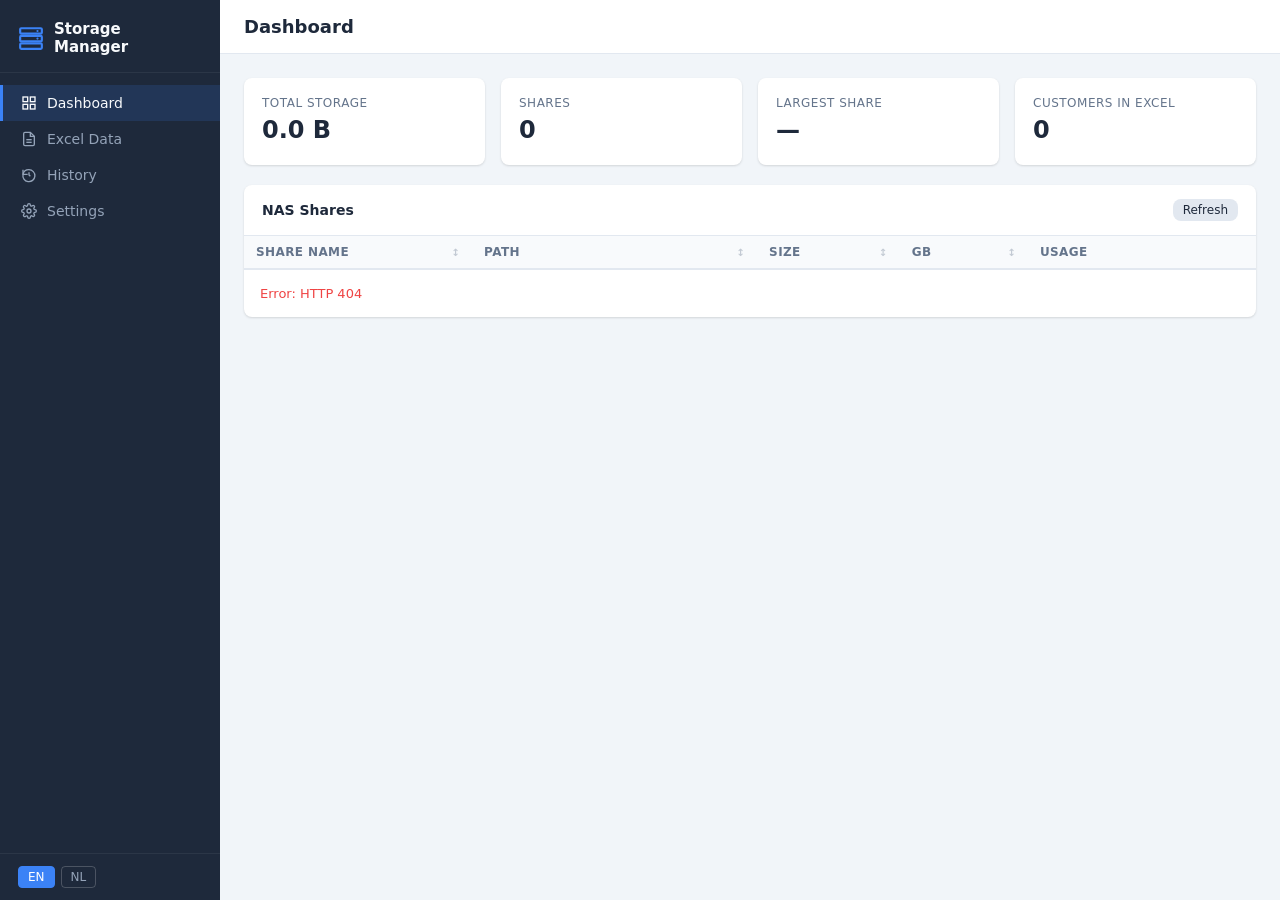
==== static/index.html @ 6e5971ae "generated claude context files and fixed some spelling issues" ====
<!DOCTYPE html>
<html>
<head>
<meta charset="UTF-8">
<meta name="viewport" content="width=device-width, initial-scale=1.0">
<title>Synology Storage Tool</title>
<style>
/* ===================== RESET & BASE ===================== */
*, *::before, *::after { box-sizing: border-box; margin: 0; padding: 0; }
:root {
  --sidebar-bg:  #1e293b; --sidebar-text: #94a3b8; --sidebar-act: #3b82f6;
  --primary:     #3b82f6; --primary-h:    #2563eb;
  --success:     #22c55e; --warning:      #f59e0b; --danger: #ef4444;
  --bg:          #f1f5f9; --card-bg:      #ffffff;
  --text:        #1e293b; --muted:        #64748b; --border: #e2e8f0;
  --radius:      8px;
  --shadow:      0 1px 3px rgba(0,0,0,.08),0 1px 2px rgba(0,0,0,.06);
  --shadow-lg:   0 4px 16px rgba(0,0,0,.12);
}
html,body { height:100%; font-family:system-ui,-apple-system,sans-serif; font-size:14px; color:var(--text); }
button { cursor:pointer; font-family:inherit; font-size:13px; border:none; border-radius:var(--radius); padding:6px 14px; transition:background .15s,opacity .15s; }
button:disabled { opacity:.5; cursor:not-allowed; }
input,select { font-family:inherit; font-size:13px; border:1px solid var(--border); border-radius:var(--radius); padding:5px 9px; outline:none; }
input:focus,select:focus { border-color:var(--primary); box-shadow:0 0 0 3px rgba(59,130,246,.15); }

/* ===================== LAYOUT ===================== */
#app { display:flex; height:100vh; overflow:hidden; }

/* ---- SIDEBAR ---- */
.sidebar { width:220px; flex-shrink:0; background:var(--sidebar-bg); display:flex; flex-direction:column; }
.sidebar-brand { padding:20px 18px 16px; display:flex; align-items:center; gap:10px; border-bottom:1px solid rgba(255,255,255,.06); }
.sidebar-brand svg { width:26px; height:26px; flex-shrink:0; }
.sidebar-brand span { color:#f8fafc; font-weight:600; font-size:15px; line-height:1.2; }
.nav-list { list-style:none; padding:12px 0; flex:1; }
.nav-item { display:flex; align-items:center; gap:10px; padding:10px 18px; color:var(--sidebar-text); cursor:pointer; border-left:3px solid transparent; transition:background .15s,color .15s; user-select:none; }
.nav-item:hover { background:rgba(255,255,255,.05); color:#f8fafc; }
.nav-item.active { background:rgba(59,130,246,.15); color:#f8fafc; border-left-color:var(--sidebar-act); }
.nav-item svg { width:16px; height:16px; flex-shrink:0; }
.sidebar-footer { padding:12px 18px; border-top:1px solid rgba(255,255,255,.06); display:flex; align-items:center; gap:6px; }
.lang-btn { background:transparent; color:var(--sidebar-text); border:1px solid rgba(255,255,255,.2); border-radius:4px; padding:3px 9px; font-size:12px; }
.lang-btn.active { background:var(--sidebar-act); color:#fff; border-color:var(--sidebar-act); }

/* ---- MAIN ---- */
.main { flex:1; display:flex; flex-direction:column; overflow:hidden; background:var(--bg); }
.main-header { padding:16px 24px; background:var(--card-bg); border-bottom:1px solid var(--border); display:flex; align-items:center; justify-content:space-between; flex-shrink:0; }
.main-header h1 { font-size:18px; font-weight:600; }
.header-actions { display:flex; gap:8px; align-items:center; }
.content-area { flex:1; overflow-y:auto; padding:24px; }

/* ===================== TABS ===================== */
.tab-content { display:none; }
.tab-content.active { display:block; }

/* ===================== CARDS ===================== */
.card { background:var(--card-bg); border-radius:var(--radius); box-shadow:var(--shadow); margin-bottom:20px; }
.card-header { padding:14px 18px; border-bottom:1px solid var(--border); display:flex; align-items:center; justify-content:space-between; }
.card-title { font-weight:600; font-size:14px; }
.card-body { padding:18px; }

/* ===================== STATS ===================== */
.stats-grid { display:grid; grid-template-columns:repeat(auto-fit,minmax(160px,1fr)); gap:16px; margin-bottom:20px; }
.stat-card { background:var(--card-bg); border-radius:var(--radius); box-shadow:var(--shadow); padding:18px; }
.stat-label { font-size:12px; color:var(--muted); text-transform:uppercase; letter-spacing:.5px; margin-bottom:6px; }
.stat-value { font-size:24px; font-weight:700; }
.stat-sub { font-size:12px; color:var(--muted); margin-top:3px; }

/* ===================== SORTABLE TABLES ===================== */
.table-wrap { overflow-x:auto; }
table { width:100%; border-collapse:collapse; font-size:13px; table-layout:fixed; }
thead th { text-align:left; padding:9px 12px; background:#f8fafc; border-bottom:2px solid var(--border); font-weight:600; color:var(--muted); white-space:nowrap; font-size:12px; text-transform:uppercase; letter-spacing:.4px; position:relative; cursor:pointer; user-select:none; overflow:hidden; }
thead th:hover { background:#f1f5f9; }
thead th.no-sort { cursor:default; }
.th-inner { display:flex; align-items:center; gap:4px; overflow:hidden; }
.th-text { overflow:hidden; text-overflow:ellipsis; white-space:nowrap; flex:1; min-width:0; }
.sort-icon { font-size:10px; flex-shrink:0; opacity:.35; }
th.sort-asc .sort-icon, th.sort-desc .sort-icon { opacity:1; color:var(--primary); }
.resize-handle { position:absolute; right:0; top:0; bottom:0; width:5px; cursor:col-resize; z-index:2; }
.resize-handle:hover { background:var(--primary); opacity:.35; }
tbody tr { border-bottom:1px solid var(--border); }
tbody tr:last-child { border-bottom:none; }
tbody tr:hover { background:#f8fafc; }
tbody td { padding:8px 12px; vertical-align:middle; overflow:hidden; }
.cell-mono { font-family:monospace; font-size:12px; }
.cell-muted { color:var(--muted); font-size:12px; }

/* Progress bar */
.bar-wrap { min-width:90px; }
.bar-bg { height:6px; background:#e2e8f0; border-radius:3px; overflow:hidden; }
.bar-fill { height:100%; border-radius:3px; transition:width .3s; }

/* ===================== BUTTONS ===================== */
.btn-primary { background:var(--primary); color:#fff; }
.btn-primary:hover { background:var(--primary-h); }
.btn-secondary { background:#e2e8f0; color:var(--text); }
.btn-secondary:hover { background:#cbd5e1; }
.btn-success { background:var(--success); color:#fff; }
.btn-success:hover { filter:brightness(.92); }
.btn-danger { background:var(--danger); color:#fff; }
.btn-danger:hover { filter:brightness(.92); }
.btn-sm { padding:4px 10px; font-size:12px; }
.btn-icon { background:transparent; color:var(--muted); padding:4px; border-radius:4px; }
.btn-icon:hover { background:var(--border); color:var(--text); }

/* ===================== EXCEL TABLE ===================== */
.excel-toolbar { display:flex; gap:8px; align-items:center; flex-wrap:wrap; margin-bottom:14px; }
.dirty-badge { background:var(--warning); color:#fff; font-size:11px; padding:2px 8px; border-radius:10px; font-weight:600; }
.excel-meta { font-size:12px; color:var(--muted); margin-bottom:12px; }
.excel-table input { border:1px solid transparent; background:transparent; width:100%; padding:2px 4px; }
.excel-table input:focus { border-color:var(--primary); background:#fff; }
.excel-table .col-calc { background:#f8fafc; color:var(--muted); font-style:italic; text-align:right; white-space:nowrap; }
.cell-with-unit { display:flex; align-items:center; gap:4px; }
.cell-unit { color:var(--muted); font-size:11px; flex-shrink:0; }
.col-nas select { min-width:130px; font-size:12px; padding:2px 6px; }
.row-delete { color:var(--danger); opacity:.5; }
.row-delete:hover { opacity:1; background:#fef2f2; }
.row-synced td { animation:flash-green .6s ease; }
@keyframes flash-green { 0%,100%{background:transparent} 50%{background:#dcfce7} }

/* ===================== HISTORY ===================== */
.history-tabs { display:flex; gap:0; margin-bottom:18px; border-bottom:2px solid var(--border); }
.htab { padding:8px 18px; cursor:pointer; color:var(--muted); border-bottom:2px solid transparent; margin-bottom:-2px; }
.htab.active { color:var(--primary); border-bottom-color:var(--primary); font-weight:600; }
.history-list { display:flex; flex-direction:column; gap:10px; }
.history-item { display:flex; align-items:flex-start; justify-content:space-between; padding:12px 16px; background:var(--card-bg); border:1px solid var(--border); border-radius:var(--radius); gap:12px; }
.history-item:hover { border-color:var(--primary); }
.history-info { flex:1; min-width:0; }
.history-title { font-weight:600; font-size:13px; margin-bottom:3px; white-space:nowrap; overflow:hidden; text-overflow:ellipsis; }
.history-sub { font-size:12px; color:var(--muted); }
.history-actions { display:flex; gap:6px; flex-shrink:0; align-items:center; }

/* ===================== SETTINGS ===================== */
.settings-section { margin-bottom:24px; }
.settings-section h3 { font-size:13px; font-weight:600; color:var(--muted); text-transform:uppercase; letter-spacing:.5px; margin-bottom:12px; }
.form-row { display:flex; gap:8px; align-items:center; margin-bottom:8px; }
.form-label { width:210px; color:var(--muted); }
.list-item { display:flex; gap:8px; align-items:center; margin-bottom:6px; }
.list-item span { flex:1; font-family:monospace; font-size:13px; background:#f8fafc; border:1px solid var(--border); border-radius:var(--radius); padding:5px 9px; }

/* ===================== MODALS ===================== */
.modal-backdrop { position:fixed; inset:0; background:rgba(0,0,0,.45); display:flex; align-items:center; justify-content:center; z-index:1000; }
.modal-backdrop.hidden { display:none; }
.modal-box { background:var(--card-bg); border-radius:var(--radius); box-shadow:var(--shadow-lg); padding:24px; max-width:420px; width:90%; }
.modal-box h3 { margin-bottom:10px; font-size:16px; }
.modal-box p { color:var(--muted); margin-bottom:20px; line-height:1.5; }
.modal-actions { display:flex; justify-content:flex-end; gap:8px; }

/* MAPPING DIFF MODAL */
.diff-modal-box { background:var(--card-bg); border-radius:var(--radius); box-shadow:var(--shadow-lg); padding:24px; max-width:640px; width:95%; max-height:85vh; display:flex; flex-direction:column; }
.diff-modal-box h3 { margin-bottom:4px; }
.diff-modal-box > p { color:var(--muted); font-size:13px; margin-bottom:16px; }
.diff-scroll { flex:1; overflow-y:auto; }
.diff-section { margin-bottom:16px; }
.diff-section-title { font-size:11px; font-weight:700; text-transform:uppercase; letter-spacing:.5px; margin-bottom:8px; }
.diff-item { display:flex; align-items:center; gap:8px; padding:7px 10px; border:1px solid var(--border); border-radius:var(--radius); margin-bottom:6px; background:#fafafa; }
.diff-item-name { flex:1; font-size:13px; min-width:0; }
.diff-item-name small { display:block; color:var(--muted); font-size:11px; }
.diff-item select { font-size:12px; min-width:140px; }
.diff-applied .diff-section-title { color:var(--success); }
.diff-new     .diff-section-title { color:var(--primary); }
.diff-removed .diff-section-title { color:var(--danger); }
.diff-changed .diff-section-title { color:var(--warning); }
.diff-applied .diff-item { border-color:#bbf7d0; background:#f0fdf4; }
.diff-new     .diff-item { border-color:#bfdbfe; background:#eff6ff; }
.diff-removed .diff-item { border-color:#fecaca; background:#fef2f2; }
.diff-changed .diff-item { border-color:#fde68a; background:#fffbeb; }

/* ===================== TAGS & TOASTS ===================== */
.tag { display:inline-block; font-size:11px; padding:2px 7px; border-radius:10px; font-weight:600; }
.tag-upload  { background:#dbeafe; color:#1d4ed8; }
.tag-edit    { background:#dcfce7; color:#166534; }
.tag-restore { background:#fef9c3; color:#854d0e; }
#toasts { position:fixed; bottom:24px; right:24px; display:flex; flex-direction:column; gap:8px; z-index:2000; }
.toast { background:var(--text); color:#fff; padding:10px 18px; border-radius:var(--radius); box-shadow:var(--shadow-lg); font-size:13px; max-width:320px; opacity:1; transition:opacity .3s; }
.toast.success { background:var(--success); }
.toast.error   { background:var(--danger); }
.toast.warning { background:var(--warning); }
.toast.fading  { opacity:0; }
.empty-state { text-align:center; padding:40px 24px; color:var(--muted); }
</style>
</head>
<body>
<div id="app">
  <aside class="sidebar">
    <div class="sidebar-brand">
      <svg viewBox="0 0 24 24" fill="none" stroke="#3b82f6" stroke-width="2">
        <rect x="2" y="3" width="20" height="5" rx="1"/><rect x="2" y="10" width="20" height="5" rx="1"/>
        <rect x="2" y="17" width="20" height="5" rx="1"/>
        <circle cx="18" cy="5.5" r="1" fill="#3b82f6" stroke="none"/>
        <circle cx="18" cy="12.5" r="1" fill="#3b82f6" stroke="none"/>
      </svg>
      <span data-i18n="brand"></span>
    </div>
    <ul class="nav-list">
      <li class="nav-item active" data-tab="dashboard">
        <svg viewBox="0 0 24 24" fill="none" stroke="currentColor" stroke-width="2"><rect x="3" y="3" width="7" height="7"/><rect x="14" y="3" width="7" height="7"/><rect x="3" y="14" width="7" height="7"/><rect x="14" y="14" width="7" height="7"/></svg>
        <span data-i18n="nav_dashboard"></span>
      </li>
      <li class="nav-item" data-tab="excel">
        <svg viewBox="0 0 24 24" fill="none" stroke="currentColor" stroke-width="2"><path d="M14 2H6a2 2 0 00-2 2v16a2 2 0 002 2h12a2 2 0 002-2V8z"/><polyline points="14 2 14 8 20 8"/><line x1="16" y1="13" x2="8" y2="13"/><line x1="16" y1="17" x2="8" y2="17"/></svg>
        <span data-i18n="nav_excel"></span>
      </li>
      <li class="nav-item" data-tab="history">
        <svg viewBox="0 0 24 24" fill="none" stroke="currentColor" stroke-width="2"><polyline points="12 8 12 12 14 14"/><path d="M3.05 11a9 9 0 108.83-7A9 9 0 003 11"/><polyline points="3 4 3 11 10 11"/></svg>
        <span data-i18n="nav_history"></span>
      </li>
      <li class="nav-item" data-tab="settings">
        <svg viewBox="0 0 24 24" fill="none" stroke="currentColor" stroke-width="2"><circle cx="12" cy="12" r="3"/><path d="M19.4 15a1.65 1.65 0 00.33 1.82l.06.06a2 2 0 010 2.83 2 2 0 01-2.83 0l-.06-.06a1.65 1.65 0 00-1.82-.33 1.65 1.65 0 00-1 1.51V21a2 2 0 01-4 0v-.09A1.65 1.65 0 009 19.4a1.65 1.65 0 00-1.82.33l-.06.06a2 2 0 01-2.83-2.83l.06-.06A1.65 1.65 0 004.68 15a1.65 1.65 0 00-1.51-1H3a2 2 0 010-4h.09A1.65 1.65 0 004.6 9a1.65 1.65 0 00-.33-1.82l-.06-.06a2 2 0 012.83-2.83l.06.06A1.65 1.65 0 009 4.68a1.65 1.65 0 001-1.51V3a2 2 0 014 0v.09a1.65 1.65 0 001 1.51 1.65 1.65 0 001.82-.33l.06-.06a2 2 0 012.83 2.83l-.06.06A1.65 1.65 0 0019.4 9a1.65 1.65 0 001.51 1H21a2 2 0 010 4h-.09a1.65 1.65 0 00-1.51 1z"/></svg>
        <span data-i18n="nav_settings"></span>
      </li>
    </ul>
    <div class="sidebar-footer">
      <button class="lang-btn" id="btn-en" onclick="setLang('en')">EN</button>
      <button class="lang-btn" id="btn-nl" onclick="setLang('nl')">NL</button>
    </div>
  </aside>

  <main class="main">
    <div class="main-header">
      <h1 id="page-title"></h1>
      <div class="header-actions" id="header-actions"></div>
    </div>
    <div class="content-area">

      <!-- ========== DASHBOARD ========== -->
      <div id="tab-dashboard" class="tab-content active">
        <div class="stats-grid">
          <div class="stat-card"><div class="stat-label" data-i18n="stat_total"></div><div class="stat-value" id="stat-total">—</div><div class="stat-sub" id="stat-total-sub"></div></div>
          <div class="stat-card"><div class="stat-label" data-i18n="stat_count"></div><div class="stat-value" id="stat-count">—</div></div>
          <div class="stat-card"><div class="stat-label" data-i18n="stat_largest"></div><div class="stat-value" id="stat-largest">—</div><div class="stat-sub" id="stat-largest-name"></div></div>
          <div class="stat-card"><div class="stat-label" data-i18n="stat_excel_rows"></div><div class="stat-value" id="stat-excel-rows">—</div></div>
        </div>
        <div class="card">
          <div class="card-header">
            <span class="card-title" data-i18n="nas_shares"></span>
            <div style="display:flex;gap:8px;align-items:center">
              <span id="shares-updated" style="font-size:12px;color:var(--muted)"></span>
              <button class="btn-secondary btn-sm" onclick="loadShares()" data-i18n="refresh"></button>
            </div>
          </div>
          <div class="card-body" style="padding:0">
            <div class="table-wrap">
              <table id="shares-table">
                <thead><tr>
                  <th onclick="sortSharesBy('name')"    style="width:160px"><div class="th-inner"><span class="th-text" data-i18n="col_name"></span><span class="sort-icon">↕</span></div></th>
                  <th onclick="sortSharesBy('path')"    style="width:200px"><div class="th-inner"><span class="th-text" data-i18n="col_path"></span><span class="sort-icon">↕</span></div></th>
                  <th onclick="sortSharesBy('size_human')" style="width:100px"><div class="th-inner"><span class="th-text" data-i18n="col_size"></span><span class="sort-icon">↕</span></div></th>
                  <th onclick="sortSharesBy('size_gb')" style="width:90px"><div class="th-inner"><span class="th-text" data-i18n="col_gb"></span><span class="sort-icon">↕</span></div></th>
                  <th class="no-sort" style="width:160px"><div class="th-inner"><span class="th-text" data-i18n="col_usage"></span></div></th>
                </tr></thead>
                <tbody id="shares-body"><tr><td colspan="5" class="empty-state" data-i18n="loading"></td></tr></tbody>
              </table>
            </div>
          </div>
        </div>
      </div>

      <!-- ========== EXCEL ========== -->
      <div id="tab-excel" class="tab-content">
        <div class="card">
          <div class="card-header"><span class="card-title" data-i18n="nav_excel"></span></div>
          <div class="card-body">
            <div class="excel-toolbar">
              <label class="btn-primary" style="padding:6px 14px;border-radius:var(--radius);color:#fff;background:var(--primary);cursor:pointer">
                <span data-i18n="upload_excel"></span>
                <input type="file" id="excel-file-input" accept=".xlsx,.xls" style="display:none" onchange="handleUpload(this)">
              </label>
              <button class="btn-success" onclick="exportExcel()" data-i18n="export_excel"></button>
              <button class="btn-primary" id="save-btn" onclick="saveExcel()" disabled data-i18n="save"></button>
              <button class="btn-secondary" id="sync-btn" onclick="syncFromNAS()" disabled data-i18n="sync_from_nas"></button>
              <button class="btn-secondary btn-sm" onclick="addRow()" data-i18n="add_row"></button>
              <span class="dirty-badge" id="dirty-badge" style="display:none" data-i18n="unsaved"></span>
            </div>
            <div class="excel-meta" id="excel-meta"></div>
            <div class="table-wrap">
              <table class="excel-table" id="excel-table">
                <thead id="excel-thead"></thead>
                <tbody id="excel-tbody"><tr><td colspan="10" class="empty-state" data-i18n="no_data"></td></tr></tbody>
              </table>
            </div>
          </div>
        </div>
      </div>

      <!-- ========== HISTORY ========== -->
      <div id="tab-history" class="tab-content">
        <div class="card">
          <div class="card-header"><span class="card-title" data-i18n="version_history"></span></div>
          <div class="card-body">
            <div class="history-tabs">
              <div class="htab active" onclick="showHistoryTab('uploads',this)" data-i18n="uploads_tab"></div>
              <div class="htab" onclick="showHistoryTab('edits',this)" data-i18n="edits_tab"></div>
              <div class="htab" onclick="showHistoryTab('mappings',this)" data-i18n="mappings_tab"></div>
            </div>
            <div id="history-uploads"  class="history-list"></div>
            <div id="history-edits"    class="history-list" style="display:none"></div>
            <div id="history-mappings" class="history-list" style="display:none"></div>
          </div>
        </div>
      </div>

      <!-- ========== SETTINGS ========== -->
      <div id="tab-settings" class="tab-content">
        <div class="card"><div class="card-body">
          <div class="settings-section">
            <h3 data-i18n="share_paths"></h3>
            <div id="share-paths-list"></div>
            <div style="display:flex;gap:8px;margin-top:8px">
              <input id="new-share-path" placeholder="/volume1" style="flex:1">
              <button class="btn-secondary" onclick="addSharePath()" data-i18n="add"></button>
            </div>
          </div>
          <div class="settings-section">
            <h3 data-i18n="exclude_shares"></h3>
            <div id="exclude-list"></div>
            <div style="display:flex;gap:8px;margin-top:8px">
              <input id="new-exclude" placeholder="@eaDir">
              <button class="btn-secondary" onclick="addExclude()" data-i18n="add"></button>
            </div>
          </div>
          <div class="settings-section">
            <h3 data-i18n="billing_formula"></h3>
            <div class="form-row">
              <label class="form-label" data-i18n="mailbox_gb_label"></label>
              <input type="number" id="mailbox-gb" min="0" step="0.5" style="width:90px">
              <span style="color:var(--muted);font-size:12px;margin-left:6px">= <span data-i18n="factur_formula_hint"></span></span>
            </div>
          </div>
          <div class="settings-section">
            <h3 data-i18n="retention"></h3>
            <div class="form-row">
              <label class="form-label" data-i18n="upload_ret_label"></label>
              <select id="upload-retention">
                <option value="5">5</option><option value="10">10</option>
                <option value="20">20</option><option value="50">50</option>
              </select>
            </div>
            <div class="form-row">
              <label class="form-label" data-i18n="edit_ret_label"></label>
              <select id="edit-retention">
                <option value="5">5</option><option value="10">10</option>
                <option value="20">20</option><option value="50">50</option>
              </select>
            </div>
          </div>
          <button class="btn-primary" onclick="saveSettings()" data-i18n="save_settings"></button>
        </div></div>
      </div>

    </div><!-- /content-area -->
  </main>
</div>

<!-- CONFIRM MODAL -->
<div class="modal-backdrop hidden" id="modal">
  <div class="modal-box">
    <h3 id="modal-title"></h3>
    <p  id="modal-body"></p>
    <div class="modal-actions">
      <button class="btn-secondary" onclick="closeModal()" data-i18n="cancel"></button>
      <button class="btn-primary"   id="modal-confirm"     data-i18n="confirm"></button>
    </div>
  </div>
</div>

<!-- MAPPING DIFF MODAL -->
<div class="modal-backdrop hidden" id="mapping-modal">
  <div class="diff-modal-box">
    <h3 data-i18n="mapping_title"></h3>
    <p  data-i18n="mapping_sub"></p>
    <div class="diff-scroll" id="mapping-diff-content"></div>
    <div class="modal-actions" style="margin-top:16px;padding-top:12px;border-top:1px solid var(--border)">
      <button class="btn-secondary" onclick="closeMappingModal()" data-i18n="skip"></button>
      <button class="btn-primary"   onclick="saveMappingDecision()" data-i18n="save_links"></button>
    </div>
  </div>
</div>

<div id="toasts"></div>

<script>
'use strict';

// ===================== TRANSLATIONS =====================
const LANG = {
  en: {
    brand: 'Storage\nManager',
    nav_dashboard: 'Dashboard', nav_excel: 'Excel Data',
    nav_history: 'History',    nav_settings: 'Settings',
    stat_total: 'Total Storage', stat_count: 'Shares', stat_largest: 'Largest Share', stat_excel_rows: 'Customers in Excel',
    nas_shares: 'NAS Shares', refresh: 'Refresh',
    col_name: 'Share Name', col_path: 'Path', col_size: 'Size', col_gb: 'GB', col_usage: 'Usage',
    loading: 'Loading…', no_shares: 'No shares found. Check share paths in Settings.',
    updated: 'Updated',
    upload_excel: 'Upload Excel', export_excel: 'Export (.xlsx)', save: 'Save',
    sync_from_nas: 'Sync Storage from NAS', add_row: '+ Add Row', unsaved: 'Unsaved',
    col_nas_link: 'NAS Link', no_data: 'No data. Upload an Excel file to start.',
    version_history: 'Version History', uploads_tab: 'Uploads', edits_tab: 'Edits', mappings_tab: 'Links',
    restore: 'Restore', no_history: 'No history available.',
    share_paths: 'Share Paths', exclude_shares: 'Excluded Shares',
    billing_formula: 'Billing Formula',
    mailbox_gb_label: 'GB per mailbox (free)',
    factur_formula_hint: 'Used − (GB × Mailboxes)',
    retention: 'Retention', upload_ret_label: 'Upload retention (max kept)',
    edit_ret_label: 'Edit retention (max kept)',
    save_settings: 'Save Settings', add: 'Add',
    cancel: 'Cancel', confirm: 'Confirm',
    settings_saved: 'Settings saved!', save_failed: 'Save failed: ',
    uploading: 'Uploading Excel…', upload_success: 'Excel uploaded!',
    upload_failed: 'Upload failed: ', save_success: 'Saved!',
    sync_no_links: 'No NAS links set. Use the NAS Link column to link shares.',
    rows_updated: ' row(s) updated from NAS.',
    delete_row_title: 'Delete Row', delete_row_msg: 'Are you sure you want to delete this row?',
    restore_title: 'Restore Version',
    restore_msg: 'Restore "{name}"? Current data will be saved as a snapshot.',
    restore_map_title: 'Restore Links',
    restore_map_msg: 'Restore links from "{name}"? Current links will be saved.',
    mapping_title: 'Update Links', mapping_sub: 'Changes detected compared to stored links.',
    diff_applied: '✓ Automatically linked', diff_new: '+ New customers — link a share',
    diff_removed: '✕ Removed from Excel — keep link?', diff_changed: '⚠ Name changed (link kept)',
    no_link: '— no link —', keep: 'Keep',
    save_links: 'Save Links', skip: 'Skip',
    links_saved: 'Links saved!', links_failed: 'Save failed: ',
    restore_links_success: 'Links restored!', restore_links_failed: 'Restore failed: ',
    volume_info: 'Volume: {total} total, {free} free',
  },
  nl: {
    brand: 'Opslag\nBeheer',
    nav_dashboard: 'Dashboard', nav_excel: 'Excel Data',
    nav_history: 'Geschiedenis', nav_settings: 'Instellingen',
    stat_total: 'Totale opslag', stat_count: 'Shares', stat_largest: 'Grootste share', stat_excel_rows: 'Klanten in Excel',
    nas_shares: 'NAS Shares', refresh: 'Vernieuwen',
    col_name: 'Share naam', col_path: 'Pad', col_size: 'Grootte', col_gb: 'GB', col_usage: 'Gebruik',
    loading: 'Laden…', no_shares: 'Geen shares gevonden. Controleer de share paden in Instellingen.',
    updated: 'Bijgewerkt',
    upload_excel: 'Excel uploaden', export_excel: 'Exporteren (.xlsx)', save: 'Opslaan',
    sync_from_nas: 'Sync opslag van NAS', add_row: '+ Rij toevoegen', unsaved: 'Niet opgeslagen',
    col_nas_link: 'NAS Koppeling', no_data: 'Geen data. Upload een Excel bestand om te beginnen.',
    version_history: 'Versiegeschiedenis', uploads_tab: 'Uploads', edits_tab: 'Bewerkingen', mappings_tab: 'Koppelingen',
    restore: 'Herstellen', no_history: 'Geen geschiedenis beschikbaar.',
    share_paths: 'Share paden', exclude_shares: 'Uitgesloten shares',
    billing_formula: 'Facturatie formule',
    mailbox_gb_label: 'GB per mailbox (gratis)',
    factur_formula_hint: 'Gebruikte − (GB × Mailboxen)',
    retention: 'Retentie', upload_ret_label: 'Upload retentie (max bewaard)',
    edit_ret_label: 'Bewerking retentie (max bewaard)',
    save_settings: 'Instellingen opslaan', add: 'Toevoegen',
    cancel: 'Annuleren', confirm: 'Bevestigen',
    settings_saved: 'Instellingen opgeslagen!', save_failed: 'Opslaan mislukt: ',
    uploading: 'Excel bestand uploaden…', upload_success: 'Excel geüpload!',
    upload_failed: 'Upload mislukt: ', save_success: 'Opgeslagen!',
    sync_no_links: 'Geen NAS koppelingen ingesteld. Gebruik de NAS Koppeling kolom.',
    rows_updated: ' rij(en) bijgewerkt vanuit NAS.',
    delete_row_title: 'Rij verwijderen', delete_row_msg: 'Weet je zeker dat je deze rij wilt verwijderen?',
    restore_title: 'Versie herstellen',
    restore_msg: '"{name}" herstellen? Huidige data wordt als momentopname bewaard.',
    restore_map_title: 'Koppelingen herstellen',
    restore_map_msg: 'Koppelingen van "{name}" herstellen? Huidige koppelingen worden opgeslagen.',
    mapping_title: 'Koppelingen bijwerken', mapping_sub: 'Wijzigingen gevonden ten opzichte van opgeslagen koppelingen.',
    diff_applied: '✓ Automatisch gekoppeld', diff_new: '+ Nieuwe klanten — koppel een share',
    diff_removed: '✕ Niet meer in Excel — koppeling bewaren?', diff_changed: '⚠ Naam gewijzigd (koppeling blijft)',
    no_link: '— geen koppeling —', keep: 'Bewaren',
    save_links: 'Koppelingen opslaan', skip: 'Overslaan',
    links_saved: 'Koppelingen opgeslagen!', links_failed: 'Opslaan mislukt: ',
    restore_links_success: 'Koppelingen hersteld!', restore_links_failed: 'Herstel mislukt: ',
    volume_info: 'Volume: {total} totaal, {free} vrij',
  },
};

let lang = 'en';

function t(key, vars) {
  let s = (LANG[lang] || LANG.en)[key] || key;
  if (vars) Object.entries(vars).forEach(([k, v]) => { s = s.replace(`{${k}}`, v); });
  return s;
}

function getLangFromEnv() {
  // 1. Cookie
  const m = document.cookie.match(/(?:^|;\s*)lang=([a-z]+)/);
  if (m) return m[1];
  // 2. Browser/OS language
  const bl = (navigator.language || navigator.userLanguage || 'en').toLowerCase();
  return bl.startsWith('nl') ? 'nl' : 'en';
}

function setLang(l) {
  lang = l;
  document.cookie = `lang=${l};path=/;max-age=31536000`;
  document.getElementById('btn-en').classList.toggle('active', l === 'en');
  document.getElementById('btn-nl').classList.toggle('active', l === 'nl');
  applyI18n();
  reRenderCurrentTab();
}

function applyI18n() {
  document.querySelectorAll('[data-i18n]').forEach(el => {
    const key = el.dataset.i18n;
    if (el.tagName === 'INPUT') el.placeholder = t(key);
    else el.textContent = t(key);
  });
  // Nav items (the brand span has \n in it)
  const brand = document.querySelector('.sidebar-brand span[data-i18n="brand"]');
  if (brand) brand.innerHTML = t('brand').replace('\n','<br>');
}

function reRenderCurrentTab() {
  const active = document.querySelector('.nav-item.active');
  if (!active) return;
  const tab = active.dataset.tab;
  document.getElementById('page-title').textContent = t(`nav_${tab}`);
  if (tab === 'dashboard') renderShares();
  if (tab === 'excel')     renderExcel();
  if (tab === 'history')   renderHistory();
  if (tab === 'settings')  renderSettings();
}

// ===================== STATE =====================
const S = {
  shares: [], volumes: {},
  shareSort: { col: 'size_bytes', dir: 'desc' },
  excel:  { headers: [], rows: [], _meta: {} },
  editBuffer: [],
  dirty: false,
  sortCol: null, sortDir: 'asc',
  colWidths: {},
  history: { uploads: [], edits: [], mappings: [] },
  settings: {},
  mappings: { key_col: null, map: {} },
  pendingDiff: null,
};

// ===================== UTILS =====================
function esc(s) {
  return String(s ?? '').replace(/&/g,'&amp;').replace(/</g,'&lt;').replace(/>/g,'&gt;').replace(/"/g,'&quot;');
}
function fmtBytes(b) {
  const u = ['B','KB','MB','GB','TB']; let i = 0;
  while (b >= 1024 && i < u.length - 1) { b /= 1024; i++; }
  return `${b.toFixed(i >= 3 ? 2 : 1)} ${u[i]}`;
}
function fmtDate(iso) {
  if (!iso) return '—';
  return new Date(iso).toLocaleString(lang === 'nl' ? 'nl-NL' : 'en-GB');
}
function setDirty(v) {
  S.dirty = v;
  document.getElementById('dirty-badge').style.display = v ? '' : 'none';
  document.getElementById('save-btn').disabled = !v;
}
function isStorageCol(header) {
  const h = (header || '').toLowerCase();
  return h.includes('opslag') || h.includes('storage') || h.includes('gebruik') ||
         h.includes('factuur') || h.includes('factureren') || h.includes('invoice');
}
function getUnit(header) { return isStorageCol(header) ? 'GB' : ''; }
function findCol(headers, ...kws) {
  return headers.find(h => kws.some(k => h.toLowerCase().includes(k))) ?? null;
}
function getVolumeTotal(sharePath) {
  for (const [vol, info] of Object.entries(S.volumes)) {
    if (sharePath.startsWith(vol + '/') || sharePath === vol) return info.total_bytes;
  }
  return null;
}

// ===================== TOAST =====================
function toast(msg, type = 'info') {
  const el = document.createElement('div');
  el.className = `toast ${type}`;
  el.textContent = msg;
  document.getElementById('toasts').appendChild(el);
  setTimeout(() => { el.classList.add('fading'); setTimeout(() => el.remove(), 320); }, 3200);
}

// ===================== MODAL =====================
function showConfirm(title, msg, onOk) {
  document.getElementById('modal-title').textContent = title;
  document.getElementById('modal-body').textContent  = msg;
  document.getElementById('modal').classList.remove('hidden');
  const btn = document.getElementById('modal-confirm');
  btn.onclick = () => { closeModal(); onOk(); };
}
function closeModal() { document.getElementById('modal').classList.add('hidden'); }

// ===================== API =====================
async function GET(url) {
  const r = await fetch(url);
  if (!r.ok) throw new Error(`HTTP ${r.status}`);
  return r.json();
}
async function POST(url, data) {
  const r = await fetch(url, { method:'POST', headers:{'Content-Type':'application/json'}, body:JSON.stringify(data) });
  if (!r.ok) { const e = await r.json().catch(()=>({error:'Unknown error'})); throw new Error(e.error || `HTTP ${r.status}`); }
  return r.json();
}
async function UPLOAD(url, fd) {
  const r = await fetch(url, { method:'POST', body:fd });
  if (!r.ok) { const e = await r.json().catch(()=>({error:'Unknown error'})); throw new Error(e.error || `HTTP ${r.status}`); }
  return r.json();
}

// ===================== TABS =====================
function showTab(tab) {
  document.querySelectorAll('.nav-item').forEach(el => el.classList.toggle('active', el.dataset.tab === tab));
  document.querySelectorAll('.tab-content').forEach(el => el.classList.toggle('active', el.id === `tab-${tab}`));
  document.getElementById('page-title').textContent = t(`nav_${tab}`);
  document.getElementById('header-actions').innerHTML = '';
  if (tab === 'dashboard') loadShares();
  if (tab === 'excel')     loadExcel();
  if (tab === 'history')   loadHistory();
  if (tab === 'settings')  loadSettings();
}

// ===================== DASHBOARD =====================
async function loadShares() {
  document.getElementById('shares-body').innerHTML = `<tr><td colspan="5" class="empty-state">${t('loading')}</td></tr>`;
  try {
    const d = await GET('/api/shares');
    S.shares  = d.shares;
    S.volumes = d.volumes || {};
    renderShares();
    document.getElementById('shares-updated').textContent =
      t('updated') + ': ' + new Date().toLocaleTimeString(lang === 'nl' ? 'nl-NL' : 'en-GB');
    document.getElementById('sync-btn').disabled = !S.shares.length || !S.editBuffer.length;
  } catch(e) {
    document.getElementById('shares-body').innerHTML =
      `<tr><td colspan="5" style="color:var(--danger);padding:16px">Error: ${esc(e.message)}</td></tr>`;
  }
}

function sortSharesBy(col) {
  if (S.shareSort.col === col) S.shareSort.dir = S.shareSort.dir === 'asc' ? 'desc' : 'asc';
  else { S.shareSort.col = col; S.shareSort.dir = col === 'size_bytes' || col === 'size_gb' ? 'desc' : 'asc'; }
  renderShares();
}

function renderShares() {
  const shares = [...S.shares].sort((a, b) => {
    const va = a[S.shareSort.col] ?? '', vb = b[S.shareSort.col] ?? '';
    const na = parseFloat(va), nb = parseFloat(vb);
    let cmp = (!isNaN(na) && !isNaN(nb)) ? na - nb : String(va).localeCompare(String(vb));
    return S.shareSort.dir === 'asc' ? cmp : -cmp;
  });

  const totalB = shares.reduce((s, x) => s + x.size_bytes, 0);
  document.getElementById('stat-total').textContent  = fmtBytes(totalB);
  document.getElementById('stat-count').textContent  = shares.length;
  document.getElementById('stat-excel-rows').textContent = S.editBuffer.length || (S.excel.rows ? S.excel.rows.length : '—');
  if (shares.length) {
    // largest by bytes (always from sorted-by-size perspective)
    const biggest = [...S.shares].sort((a,b) => b.size_bytes - a.size_bytes)[0];
    document.getElementById('stat-largest').textContent     = biggest.size_human;
    document.getElementById('stat-largest-name').textContent = biggest.name;
  }

  // Update sort indicators
  document.querySelectorAll('#shares-table thead th').forEach(th => {
    const col = th.getAttribute('onclick')?.match(/sortSharesBy\('(\w+)'\)/)?.[1];
    if (!col) return;
    th.classList.toggle('sort-asc',  S.shareSort.col === col && S.shareSort.dir === 'asc');
    th.classList.toggle('sort-desc', S.shareSort.col === col && S.shareSort.dir === 'desc');
    const icon = th.querySelector('.sort-icon');
    if (icon) icon.textContent = S.shareSort.col === col ? (S.shareSort.dir === 'asc' ? '↑' : '↓') : '↕';
  });

  if (!shares.length) {
    document.getElementById('shares-body').innerHTML =
      `<tr><td colspan="5"><div class="empty-state">${t('no_shares')}</div></td></tr>`;
    return;
  }

  document.getElementById('shares-body').innerHTML = shares.map(s => {
    const volTotal = getVolumeTotal(s.path);
    const denom    = volTotal || totalB || 1;
    const pct      = Math.min(100, (s.size_bytes / denom * 100));
    const color    = pct > 80 ? 'var(--danger)' : pct > 60 ? 'var(--warning)' : 'var(--primary)';
    const volInfo  = volTotal ? S.volumes[s.base || s.path.split('/').slice(0,2).join('/')] : null;
    const subtitle = volInfo
      ? t('volume_info', { total: fmtBytes(volInfo.total_bytes), free: fmtBytes(volInfo.free_bytes) })
      : '';
    return `<tr title="${esc(subtitle)}">
      <td><strong>${esc(s.name)}</strong></td>
      <td class="cell-muted cell-mono">${esc(s.path)}</td>
      <td><strong>${esc(s.size_human)}</strong></td>
      <td class="cell-mono">${s.size_gb}</td>
      <td>
        <div class="bar-wrap">
          <div class="bar-bg"><div class="bar-fill" style="width:${pct.toFixed(1)}%;background:${color}"></div></div>
          <div style="font-size:10px;color:var(--muted);margin-top:2px">${pct.toFixed(1)}%${volTotal ? '' : ' *'}</div>
        </div>
      </td>
    </tr>`;
  }).join('');
}

// ===================== EXCEL =====================
function calcBilling(row, headers) {
  const mCol = findCol(headers, 'mailbox');
  const gCol = findCol(headers, 'gebruik', 'used');
  if (!mCol || !gCol) return null;
  const m = parseFloat(row[mCol]) || 0;
  const g = parseFloat(row[gCol]) || 0;
  const gb = parseFloat(S.settings.mailbox_gb ?? 10);
  return Math.round(g - (gb * m));
}

function getSortedDisplayOrder() {
  const idx = S.editBuffer.map((_, i) => i);
  if (!S.sortCol) return idx;
  return idx.sort((ia, ib) => {
    const va = S.editBuffer[ia][S.sortCol] ?? '';
    const vb = S.editBuffer[ib][S.sortCol] ?? '';
    const na = parseFloat(va), nb = parseFloat(vb);
    let cmp = (!isNaN(na) && !isNaN(nb)) ? na - nb : String(va).localeCompare(String(vb), undefined, {numeric:true});
    return S.sortDir === 'asc' ? cmp : -cmp;
  });
}

async function loadExcel() {
  try {
    const d = await GET('/api/excel/current');
    S.excel      = d;
    S.editBuffer = d.rows ? d.rows.map(r => ({...r})) : [];
    renderExcel();
    setDirty(false);
    document.getElementById('sync-btn').disabled = !S.shares.length || !S.editBuffer.length;
  } catch(e) {
    toast(t('save_failed') + e.message, 'error');
  }
}

function renderExcel() {
  const headers     = S.excel.headers || [];
  const meta        = S.excel._meta   || {};
  const facturenCol = findCol(headers, 'factuur', 'factureren', 'invoice');
  const mailboxCol  = findCol(headers, 'mailbox');
  const gebruiktCol = findCol(headers, 'gebruik', 'used');

  // Meta bar
  const metaEl = document.getElementById('excel-meta');
  const parts  = [];
  if (meta.original_filename) parts.push(meta.original_filename);
  if (meta.uploaded_at) parts.push(fmtDate(meta.uploaded_at));
  if (meta.saved_at)    parts.push(fmtDate(meta.saved_at));
  parts.push(`${S.editBuffer.length} rows`);
  metaEl.textContent = parts.join('  •  ');

  if (!headers.length) {
    document.getElementById('excel-thead').innerHTML = '';
    document.getElementById('excel-tbody').innerHTML =
      `<tr><td colspan="10" class="empty-state">${t('no_data')}</td></tr>`;
    return;
  }

  // THEAD — sortable + resizable
  const thead = document.getElementById('excel-thead');
  thead.innerHTML = '<tr>' +
    headers.map(h => {
      const isSorted = S.sortCol === h;
      const icon = isSorted ? (S.sortDir === 'asc' ? '↑' : '↓') : '↕';
      const sortClass = isSorted ? (S.sortDir === 'asc' ? 'sort-asc' : 'sort-desc') : '';
      const w = S.colWidths[h] ? `width:${S.colWidths[h]}px;min-width:${S.colWidths[h]}px;` : '';
      return `<th class="${sortClass}" data-col="${esc(h)}" style="${w}cursor:pointer">
        <div class="th-inner">
          <span class="th-text" title="${esc(h)}">${esc(h)}</span>
          <span class="sort-icon">${icon}</span>
        </div>
        <div class="resize-handle"></div>
      </th>`;
    }).join('') +
    `<th class="no-sort" style="width:160px"><div class="th-inner"><span class="th-text">${t('col_nas_link')}</span></div></th>` +
    `<th class="no-sort" style="width:36px"></th>` +
  '</tr>';

  // Wire up sort and resize handlers
  thead.querySelectorAll('th[data-col]').forEach(th => {
    const h = th.dataset.col;
    th.addEventListener('click', e => { if (!e.target.classList.contains('resize-handle')) sortExcel(h); });
    const handle = th.querySelector('.resize-handle');
    if (handle) {
      handle.addEventListener('click', e => e.stopPropagation());
      handle.addEventListener('mousedown', e => startColResize(e, th, h));
    }
    // Reapply stored width + truncation
    if (S.colWidths[h]) applyColWidth(th, h, S.colWidths[h]);
  });

  // TBODY — sorted
  const order = getSortedDisplayOrder();
  document.getElementById('excel-tbody').innerHTML = order.map(origIdx => {
    const row = S.editBuffer[origIdx];
    const billing = facturenCol ? calcBilling(row, headers) : null;

    const cells = headers.map(h => {
      const v   = row[h] ?? '';
      const unit = getUnit(h);
      if (h === facturenCol) {
        const disp = billing !== null ? billing : v;
        return `<td class="col-calc" style="text-align:right">
          ${disp !== '' && disp !== null ? `${esc(String(disp))} <span style="color:var(--muted);font-size:11px">GB</span>` : ''}
        </td>`;
      }
      const isNum = !isNaN(parseFloat(v)) && h !== headers[0]; // don't number-input sequence col if 1st
      const inputType = (isNum && (unit || h === mailboxCol || h === findCol(headers,'licent','licentie'))) ? 'number' : 'text';
      const cellHtml = unit
        ? `<div class="cell-with-unit">
             <input type="${inputType}" value="${esc(String(v))}" data-row="${origIdx}" data-col="${esc(h)}"
               onchange="cellChanged(${origIdx},'${esc(h)}',this.value)"
               oninput="cellChanged(${origIdx},'${esc(h)}',this.value)">
             <span class="cell-unit">${unit}</span>
           </div>`
        : `<input type="${inputType}" value="${esc(String(v))}" data-row="${origIdx}" data-col="${esc(h)}"
             onchange="cellChanged(${origIdx},'${esc(h)}',this.value)"
             oninput="cellChanged(${origIdx},'${esc(h)}',this.value)">`;
      return `<td>${cellHtml}</td>`;
    }).join('');

    const shareSel = S.shares.length
      ? `<select onchange="shareLinked(${origIdx},this.value)">
           <option value="">${t('no_link')}</option>
           ${S.shares.map(s => `<option value="${esc(s.name)}" ${row._share===s.name?'selected':''}>${esc(s.name)} (${esc(s.size_human)})</option>`).join('')}
         </select>`
      : `<span style="color:var(--muted);font-size:12px">—</span>`;

    return `<tr id="erow-${origIdx}">
      ${cells}
      <td class="col-nas">${shareSel}</td>
      <td><button class="btn-icon row-delete btn-sm" onclick="deleteRow(${origIdx})" title="✕">✕</button></td>
    </tr>`;
  }).join('');
}

function sortExcel(col) {
  if (S.sortCol === col) S.sortDir = S.sortDir === 'asc' ? 'desc' : 'asc';
  else { S.sortCol = col; S.sortDir = 'asc'; }
  renderExcel();
}

function startColResize(e, th, header) {
  e.preventDefault();
  const startX = e.clientX, startW = th.offsetWidth;
  const onMove = mv => {
    const newW = Math.max(40, startW + mv.clientX - startX);
    th.style.width = th.style.minWidth = newW + 'px';
    applyColWidth(th, header, newW);
  };
  const onUp = () => {
    S.colWidths[header] = th.offsetWidth;
    document.removeEventListener('mousemove', onMove);
    document.removeEventListener('mouseup', onUp);
  };
  document.addEventListener('mousemove', onMove);
  document.addEventListener('mouseup', onUp);
}

function applyColWidth(th, header, width) {
  const span = th.querySelector('.th-text');
  if (!span) return;
  if (width < 75) {
    // Truncate and show full name on hover
    span.style.cssText = `max-width:${Math.max(8, width-28)}px;overflow:hidden;text-overflow:ellipsis;white-space:nowrap;display:inline-block;vertical-align:middle`;
    span.title = header;
  } else {
    span.style.cssText = '';
    span.title = header;
  }
}

function cellChanged(origIdx, col, val) {
  S.editBuffer[origIdx][col] = (val === '' ? null : (isNaN(+val) ? val : +val));
  // Update the calculated billing cell for this row
  const headers    = S.excel.headers || [];
  const facturenCol = findCol(headers, 'factuur', 'factureren', 'invoice');
  if (facturenCol) {
    const billing = calcBilling(S.editBuffer[origIdx], headers);
    const tr = document.getElementById(`erow-${origIdx}`);
    if (tr) {
      const calcCell = tr.querySelector('.col-calc');
      if (calcCell) calcCell.innerHTML = billing !== null
        ? `${billing} <span style="color:var(--muted);font-size:11px">GB</span>` : '';
    }
  }
  setDirty(true);
}

function shareLinked(origIdx, shareName) {
  S.editBuffer[origIdx]._share = shareName || null;
  setDirty(true);
}

function addRow() {
  const headers = S.excel.headers || [];
  if (!headers.length) { toast(t('no_data'), 'warning'); return; }
  const row = {};
  headers.forEach(h => { row[h] = null; });
  const maxSeq = S.editBuffer.reduce((m, r) => { const n = parseInt(r[headers[0]]); return isNaN(n) ? m : Math.max(m, n); }, 0);
  row[headers[0]] = maxSeq + 1;
  row._share = null;
  S.editBuffer.push(row);
  S.sortCol = null; // reset sort so new row appears at bottom
  renderExcel();
  setDirty(true);
}

function deleteRow(origIdx) {
  showConfirm(t('delete_row_title'), t('delete_row_msg'), () => {
    S.editBuffer.splice(origIdx, 1);
    renderExcel();
    setDirty(true);
  });
}

async function handleUpload(input) {
  const file = input.files[0];
  if (!file) return;
  input.value = '';
  const fd = new FormData();
  fd.append('file', file);
  try {
    toast(t('uploading'));
    const res = await UPLOAD('/api/excel/upload', fd);
    S.excel      = res.data;
    S.editBuffer = res.data.rows.map(r => ({...r}));
    S.sortCol    = null;
    renderExcel();
    setDirty(false);
    document.getElementById('sync-btn').disabled = !S.shares.length;
    toast(t('upload_success'), 'success');
    if (res.mapping_diff && res.mapping_diff.has_diff) showMappingDiff(res.mapping_diff);
  } catch(e) {
    toast(t('upload_failed') + e.message, 'error');
  }
}

async function saveExcel() {
  try {
    await POST('/api/excel/save', { ...S.excel, rows: S.editBuffer });
    S.excel.rows = S.editBuffer.map(r => ({...r}));
    setDirty(false);
    toast(t('save_success'), 'success');
    await autoSaveMappings();
  } catch(e) {
    toast(t('save_failed') + e.message, 'error');
  }
}

async function exportExcel() {
  if (S.dirty) await saveExcel();
  window.location.href = '/api/excel/export';
}

async function syncFromNAS() {
  if (!S.shares.length) await loadShares();
  const headers     = S.excel.headers || [];
  const gebruiktCol = findCol(headers, 'gebruik', 'used');
  if (!gebruiktCol) { toast(t('sync_no_links'), 'warning'); return; }

  const shareMap = {};
  S.shares.forEach(s => { shareMap[s.name] = s; });

  let updated = 0;
  S.editBuffer.forEach((row, ri) => {
    if (!row._share || !shareMap[row._share]) return;
    row[gebruiktCol] = shareMap[row._share].size_gb;
    updated++;
    const tr = document.getElementById(`erow-${ri}`);
    if (tr) { tr.classList.remove('row-synced'); void tr.offsetWidth; tr.classList.add('row-synced'); }
  });

  if (!updated) { toast(t('sync_no_links'), 'warning'); return; }
  renderExcel();
  setDirty(true);
  toast(`${updated}${t('rows_updated')}`, 'success');
}

async function autoSaveMappings() {
  const headers = S.excel.headers || [];
  const keyCol  = findCol(headers, 'klant', 'naam', 'customer') || findCol(headers, 'contract');
  const nameCol = findCol(headers, 'klant', 'naam', 'customer');
  if (!keyCol) return;
  const updates = S.editBuffer
    .filter(r => r._share && String(r[keyCol] || '').trim())
    .map(r => ({
      key:   String(r[keyCol]).trim().toLowerCase(),
      name:  String(r[nameCol] || r[keyCol] || '').trim(),
      share: r._share,
    }));
  if (!updates.length) return;
  try {
    const res = await POST('/api/mappings/save', { key_col: keyCol, updates, remove: [] });
    S.mappings = res.mappings;
  } catch(_) { /* silent */ }
}

// ===================== MAPPING DIFF MODAL =====================
function showMappingDiff(diff) {
  S.pendingDiff = diff;
  let html = '';
  if (diff.applied.length) {
    html += `<div class="diff-section diff-applied">
      <div class="diff-section-title">${t('diff_applied')} (${diff.applied.length})</div>
      ${diff.applied.map(a => `<div class="diff-item">
        <div class="diff-item-name">${esc(a.name)}<small>${esc(a.share||'—')}</small></div>
      </div>`).join('')}
    </div>`;
  }
  if (diff.new.length) {
    html += `<div class="diff-section diff-new">
      <div class="diff-section-title">${t('diff_new')}</div>
      ${diff.new.map((n,i) => `<div class="diff-item">
        <div class="diff-item-name">${esc(n.name)}<small>${esc(n.key)}</small></div>
        <select id="diff-new-${i}" data-key="${esc(n.key)}" data-name="${esc(n.name)}">
          <option value="">${t('no_link')}</option>
          ${S.shares.map(s => `<option value="${esc(s.name)}">${esc(s.name)} (${esc(s.size_human)})</option>`).join('')}
        </select>
      </div>`).join('')}
    </div>`;
  }
  if (diff.removed.length) {
    html += `<div class="diff-section diff-removed">
      <div class="diff-section-title">${t('diff_removed')}</div>
      ${diff.removed.map((r,i) => `<div class="diff-item">
        <div class="diff-item-name">${esc(r.name)}<small>${esc(r.key)} → ${esc(r.share||'—')}</small></div>
        <label style="font-size:12px;white-space:nowrap">
          <input type="checkbox" id="diff-keep-${i}" data-key="${esc(r.key)}" checked> ${t('keep')}
        </label>
      </div>`).join('')}
    </div>`;
  }
  if (diff.changed.length) {
    html += `<div class="diff-section diff-changed">
      <div class="diff-section-title">${t('diff_changed')}</div>
      ${diff.changed.map(c => `<div class="diff-item">
        <div class="diff-item-name">"${esc(c.old_name)}" → "${esc(c.new_name)}"<small>${esc(c.share||'—')}</small></div>
      </div>`).join('')}
    </div>`;
  }
  document.getElementById('mapping-diff-content').innerHTML = html;
  document.getElementById('mapping-modal').classList.remove('hidden');
}

function closeMappingModal() {
  document.getElementById('mapping-modal').classList.add('hidden');
  S.pendingDiff = null;
}

async function saveMappingDecision() {
  const diff = S.pendingDiff;
  if (!diff) { closeMappingModal(); return; }
  const updates = [], remove = [];
  (diff.new || []).forEach((n, i) => {
    const sel = document.getElementById(`diff-new-${i}`);
    updates.push({ key: n.key, name: n.name, share: sel ? sel.value : '' });
  });
  (diff.removed || []).forEach((r, i) => {
    const chk = document.getElementById(`diff-keep-${i}`);
    (chk && chk.checked) ? updates.push({ key: r.key, name: r.name, share: r.share }) : remove.push(r.key);
  });
  (diff.changed || []).forEach(c => updates.push({ key: c.key, name: c.new_name, share: c.share }));
  try {
    const res = await POST('/api/mappings/save', { key_col: diff.key_col, updates, remove });
    S.mappings = res.mappings;
    const keyCol = diff.key_col;
    if (keyCol) {
      updates.forEach(u => {
        if (!u.share) return;
        const row = S.editBuffer.find(r => String(r[keyCol]||'').trim().toLowerCase() === u.key);
        if (row) row._share = u.share;
      });
      renderExcel();
    }
    toast(t('links_saved'), 'success');
    closeMappingModal();
  } catch(e) {
    toast(t('links_failed') + e.message, 'error');
  }
}

// ===================== HISTORY =====================
function showHistoryTab(tab, el) {
  document.querySelectorAll('.htab').forEach(t => t.classList.remove('active'));
  el.classList.add('active');
  document.getElementById('history-uploads').style.display  = tab === 'uploads'  ? '' : 'none';
  document.getElementById('history-edits').style.display    = tab === 'edits'    ? '' : 'none';
  document.getElementById('history-mappings').style.display = tab === 'mappings' ? '' : 'none';
}

async function loadHistory() {
  try {
    const [hist, mapHist] = await Promise.all([GET('/api/history'), GET('/api/mappings/history')]);
    S.history = { ...hist, mappings: mapHist.snapshots || [] };
    renderHistory();
  } catch(e) {
    toast(t('save_failed') + e.message, 'error');
  }
}

function renderHistory() {
  renderHistoryList('history-uploads', S.history.uploads, 'upload');
  renderHistoryList('history-edits',   S.history.edits,   'edit');
  renderMappingHistory();
}

function renderHistoryList(id, items, type) {
  const el = document.getElementById(id);
  if (!items || !items.length) { el.innerHTML = `<div class="empty-state">${t('no_history')}</div>`; return; }
  el.innerHTML = items.map(item => {
    const meta  = item.meta || {};
    const tag   = type === 'upload' ? 'upload' : (meta.source?.includes('restore') ? 'restore' : 'edit');
    const label = { upload:'Upload', edit:'Edit', restore:'Restore' }[tag] ?? tag;
    const rows  = meta.row_count ?? '?';
    const sub   = [fmtDate(item.modified), meta.original_filename, `${rows} rows`].filter(Boolean).join('  •  ');
    return `<div class="history-item">
      <div class="history-info"><div class="history-title">${esc(item.filename)}</div><div class="history-sub">${esc(sub)}</div></div>
      <div class="history-actions">
        <span class="tag tag-${tag}">${label}</span>
        <button class="btn-secondary btn-sm" onclick="restoreVersion('${type}','${esc(item.id)}','${esc(item.filename)}')">${t('restore')}</button>
      </div>
    </div>`;
  }).join('');
}

function renderMappingHistory() {
  const el    = document.getElementById('history-mappings');
  const items = S.history.mappings || [];
  if (!items.length) { el.innerHTML = `<div class="empty-state">${t('no_history')}</div>`; return; }
  el.innerHTML = items.map(item => `
    <div class="history-item">
      <div class="history-info"><div class="history-title">${esc(item.filename)}</div><div class="history-sub">${fmtDate(item.modified)}  •  ${item.count} links</div></div>
      <div class="history-actions">
        <span class="tag tag-edit">${t('mappings_tab')}</span>
        <button class="btn-secondary btn-sm" onclick="restoreMappings('${esc(item.id)}','${esc(item.filename)}')">${t('restore')}</button>
      </div>
    </div>`).join('');
}

async function restoreVersion(type, id, filename) {
  showConfirm(t('restore_title'), t('restore_msg', {name: filename}), async () => {
    try {
      const url = type === 'upload'
        ? `/api/history/restore/upload/${encodeURIComponent(id)}`
        : `/api/history/restore/edit/${encodeURIComponent(id)}`;
      const res = await POST(url, {});
      S.excel = res.data; S.editBuffer = res.data.rows.map(r => ({...r})); S.sortCol = null;
      setDirty(false);
      toast(t('save_success'), 'success');
      loadHistory();
    } catch(e) { toast(t('save_failed') + e.message, 'error'); }
  });
}

async function restoreMappings(id, filename) {
  showConfirm(t('restore_map_title'), t('restore_map_msg', {name: filename}), async () => {
    try {
      const res = await POST(`/api/mappings/restore/${encodeURIComponent(id)}`, {});
      S.mappings = res.mappings;
      applyMappingsToBuffer();
      toast(t('restore_links_success'), 'success');
      loadHistory();
    } catch(e) { toast(t('restore_links_failed') + e.message, 'error'); }
  });
}

function applyMappingsToBuffer() {
  const headers = S.excel.headers || [];
  const keyCol  = findCol(headers, 'klant', 'naam', 'customer') || findCol(headers, 'contract');
  if (!keyCol || !S.mappings.map) return;
  S.editBuffer.forEach(row => {
    const key   = String(row[keyCol] || '').trim().toLowerCase();
    const entry = S.mappings.map[key];
    if (entry && entry.share) row._share = entry.share;
  });
  renderExcel();
  setDirty(true);
}

// ===================== SETTINGS =====================
async function loadSettings() {
  try {
    S.settings = await GET('/api/settings');
    renderSettings();
  } catch(e) { toast(t('save_failed') + e.message, 'error'); }
}

function renderSettings() {
  const cfg = S.settings;
  document.getElementById('share-paths-list').innerHTML =
    (cfg.share_paths || []).map((p, i) => `<div class="list-item"><span>${esc(p)}</span><button class="btn-danger btn-sm" onclick="removeSharePath(${i})">✕</button></div>`).join('');
  document.getElementById('exclude-list').innerHTML =
    (cfg.exclude_shares || []).map((p, i) => `<div class="list-item"><span>${esc(p)}</span><button class="btn-danger btn-sm" onclick="removeExclude(${i})">✕</button></div>`).join('');
  ['upload','edit'].forEach(type => {
    const sel = document.getElementById(`${type}-retention`);
    const val = String(cfg[`${type}_retention`] || 10);
    Array.from(sel.options).forEach(o => { o.selected = o.value === val; });
    if (!Array.from(sel.options).some(o => o.selected)) {
      const opt = document.createElement('option');
      opt.value = val; opt.textContent = val; opt.selected = true; sel.appendChild(opt);
    }
  });
  document.getElementById('mailbox-gb').value = cfg.mailbox_gb ?? 10;
}

function addSharePath() {
  const v = document.getElementById('new-share-path').value.trim();
  if (!v) return;
  S.settings.share_paths = [...(S.settings.share_paths||[]), v];
  document.getElementById('new-share-path').value = '';
  renderSettings();
}
function removeSharePath(i) { S.settings.share_paths.splice(i,1); renderSettings(); }
function addExclude() {
  const v = document.getElementById('new-exclude').value.trim();
  if (!v) return;
  S.settings.exclude_shares = [...(S.settings.exclude_shares||[]), v];
  document.getElementById('new-exclude').value = '';
  renderSettings();
}
function removeExclude(i) { S.settings.exclude_shares.splice(i,1); renderSettings(); }

async function saveSettings() {
  try {
    const res = await POST('/api/settings', {
      share_paths:      S.settings.share_paths,
      exclude_shares:   S.settings.exclude_shares,
      upload_retention: parseInt(document.getElementById('upload-retention').value),
      edit_retention:   parseInt(document.getElementById('edit-retention').value),
      mailbox_gb:       parseFloat(document.getElementById('mailbox-gb').value) || 10,
    });
    S.settings = res.config;
    renderSettings();
    toast(t('settings_saved'), 'success');
  } catch(e) { toast(t('save_failed') + e.message, 'error'); }
}

// ===================== INIT =====================
document.addEventListener('DOMContentLoaded', () => {
  lang = getLangFromEnv();
  setLang(lang); // applies i18n + marks active button

  document.querySelectorAll('.nav-item').forEach(el => {
    el.addEventListener('click', () => showTab(el.dataset.tab));
  });
  document.getElementById('modal').addEventListener('click', e => {
    if (e.target === document.getElementById('modal')) closeModal();
  });
  document.getElementById('mapping-modal').addEventListener('click', e => {
    if (e.target === document.getElementById('mapping-modal')) closeMappingModal();
  });
  window.addEventListener('beforeunload', e => {
    if (S.dirty) { e.preventDefault(); e.returnValue = ''; }
  });

  GET('/api/mappings').then(d => { S.mappings = d; }).catch(() => {});
  loadShares();
});
</script>
</body>
</html>
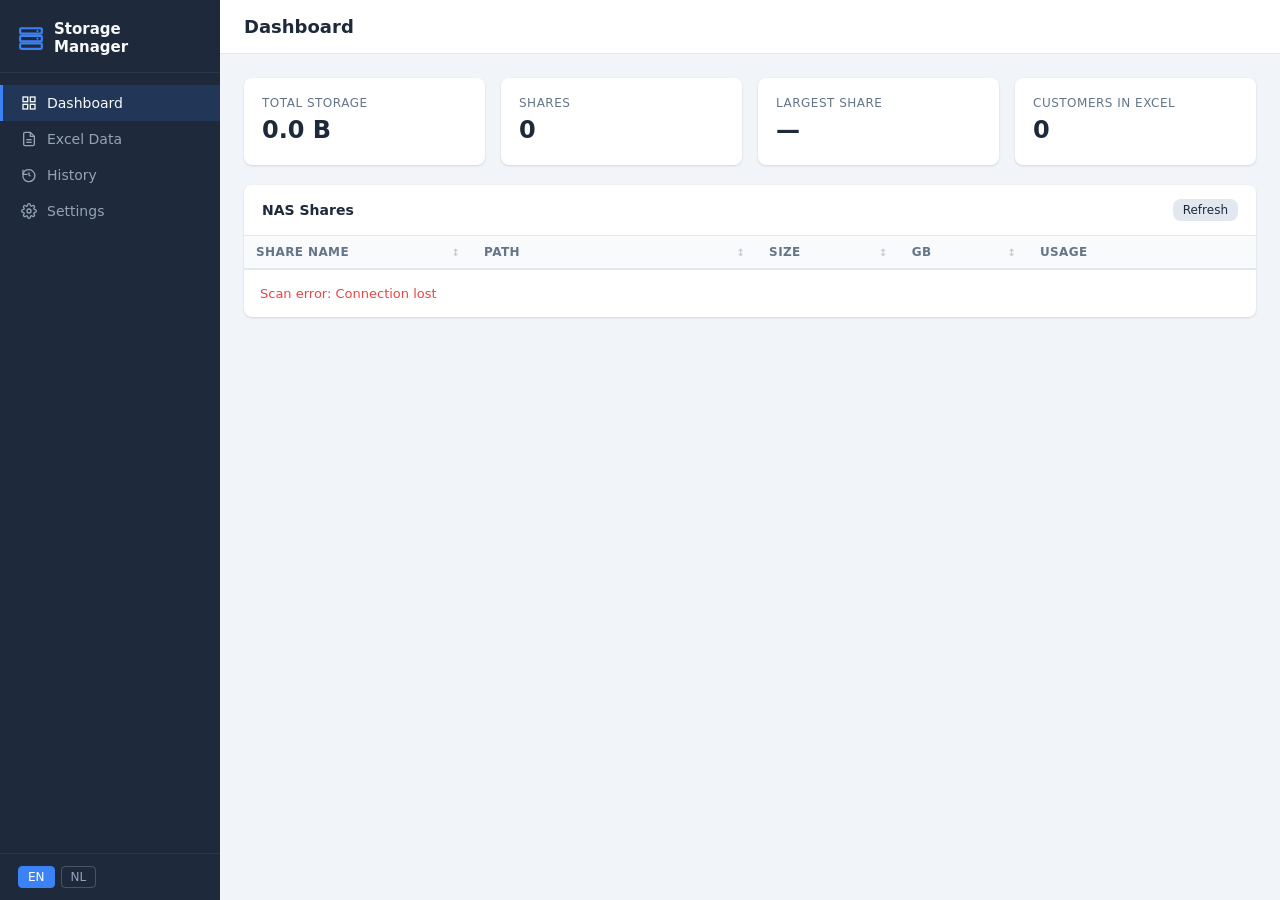
==== commit a9bec99c: "update README for shared folder creation instructions, add streaming API for share scanning in app.p" ====
--- a/static/index.html
+++ b/static/index.html
@@ -422,6 +422,7 @@
     links_saved: 'Links saved!', links_failed: 'Save failed: ',
     restore_links_success: 'Links restored!', restore_links_failed: 'Restore failed: ',
     volume_info: 'Volume: {total} total, {free} free',
+    scanning: 'Scanning {done} of {total}…', scan_error: 'Scan error: ',
   },
   nl: {
     brand: 'Opslag\nBeheer',
@@ -463,6 +464,7 @@
     links_saved: 'Koppelingen opgeslagen!', links_failed: 'Opslaan mislukt: ',
     restore_links_success: 'Koppelingen hersteld!', restore_links_failed: 'Herstel mislukt: ',
     volume_info: 'Volume: {total} totaal, {free} vrij',
+    scanning: '{done} van {total} scannen…', scan_error: 'Scan fout: ',
   },
 };
 
@@ -516,7 +518,7 @@
 
 // ===================== STATE =====================
 const S = {
-  shares: [], volumes: {},
+  shares: [], volumes: {}, scanStream: null,
   shareSort: { col: 'size_bytes', dir: 'desc' },
   excel:  { headers: [], rows: [], _meta: {} },
   editBuffer: [],
@@ -612,20 +614,81 @@
 }
 
 // ===================== DASHBOARD =====================
+function renderScanProgress(done, total, warnings) {
+  const cell = document.getElementById('scan-progress-cell');
+  if (!cell) return;
+  const pct = total > 0 ? Math.round(done / total * 100) : 0;
+  const color = pct === 100 ? 'var(--success)' : 'var(--primary)';
+  cell.innerHTML = `<div style="padding:16px 12px">
+    <div style="display:flex;justify-content:space-between;margin-bottom:6px">
+      <span style="font-size:13px;color:var(--muted)">${t('scanning', {done, total: total || '…'})}</span>
+      <span style="font-size:12px;color:var(--muted)">${total ? pct + '%' : ''}</span>
+    </div>
+    <div class="bar-bg" style="height:8px">
+      <div class="bar-fill" style="width:${pct}%;background:${color};transition:width .25s"></div>
+    </div>
+    ${warnings.length ? `<div style="margin-top:8px;font-size:12px;color:var(--warning)">⚠ ${esc(warnings[warnings.length - 1])}</div>` : ''}
+  </div>`;
+}
+
 async function loadShares() {
-  document.getElementById('shares-body').innerHTML = `<tr><td colspan="5" class="empty-state">${t('loading')}</td></tr>`;
-  try {
-    const d = await GET('/api/shares');
-    S.shares  = d.shares;
-    S.volumes = d.volumes || {};
-    renderShares();
-    document.getElementById('shares-updated').textContent =
-      t('updated') + ': ' + new Date().toLocaleTimeString(lang === 'nl' ? 'nl-NL' : 'en-GB');
-    document.getElementById('sync-btn').disabled = !S.shares.length || !S.editBuffer.length;
-  } catch(e) {
-    document.getElementById('shares-body').innerHTML =
-      `<tr><td colspan="5" style="color:var(--danger);padding:16px">Error: ${esc(e.message)}</td></tr>`;
-  }
+  if (S.scanStream) { S.scanStream.close(); S.scanStream = null; }
+  S.shares = [];
+  document.getElementById('shares-body').innerHTML =
+    `<tr><td colspan="5" id="scan-progress-cell"></td></tr>`;
+  renderScanProgress(0, 0, []);
+
+  if (!window.EventSource) {
+    try {
+      const d = await GET('/api/shares');
+      S.shares = d.shares; S.volumes = d.volumes || {};
+      _onScanDone([]);
+    } catch(e) {
+      document.getElementById('shares-body').innerHTML =
+        `<tr><td colspan="5" style="color:var(--danger);padding:16px">Error: ${esc(e.message)}</td></tr>`;
+    }
+    return;
+  }
+
+  const warnings = [];
+  const es = new EventSource('/api/shares/stream');
+  S.scanStream = es;
+
+  es.onmessage = ev => {
+    const msg = JSON.parse(ev.data);
+    if (msg.type === 'total') {
+      renderScanProgress(0, msg.count, warnings);
+    } else if (msg.type === 'share') {
+      S.shares.push(msg.share);
+      if (msg.warning) warnings.push(`${msg.share.name}: ${msg.warning}`);
+      renderScanProgress(msg.done, msg.total, warnings);
+    } else if (msg.type === 'error') {
+      warnings.push(msg.message);
+      renderScanProgress(S.shares.length, S.shares.length || 1, warnings);
+    } else if (msg.type === 'done') {
+      S.volumes = msg.volumes || {};
+      S.scanStream = null; es.close();
+      _onScanDone(warnings);
+    }
+  };
+
+  es.onerror = () => {
+    if (S.scanStream) { S.scanStream.close(); S.scanStream = null; }
+    if (!S.shares.length) {
+      document.getElementById('shares-body').innerHTML =
+        `<tr><td colspan="5" style="color:var(--danger);padding:16px">${t('scan_error')}Connection lost</td></tr>`;
+    } else {
+      _onScanDone(warnings);
+    }
+  };
+}
+
+function _onScanDone(warnings) {
+  renderShares();
+  warnings.forEach(w => toast(w, 'warning'));
+  document.getElementById('shares-updated').textContent =
+    t('updated') + ': ' + new Date().toLocaleTimeString(lang === 'nl' ? 'nl-NL' : 'en-GB');
+  document.getElementById('sync-btn').disabled = !S.shares.length || !S.editBuffer.length;
 }
 
 function sortSharesBy(col) {
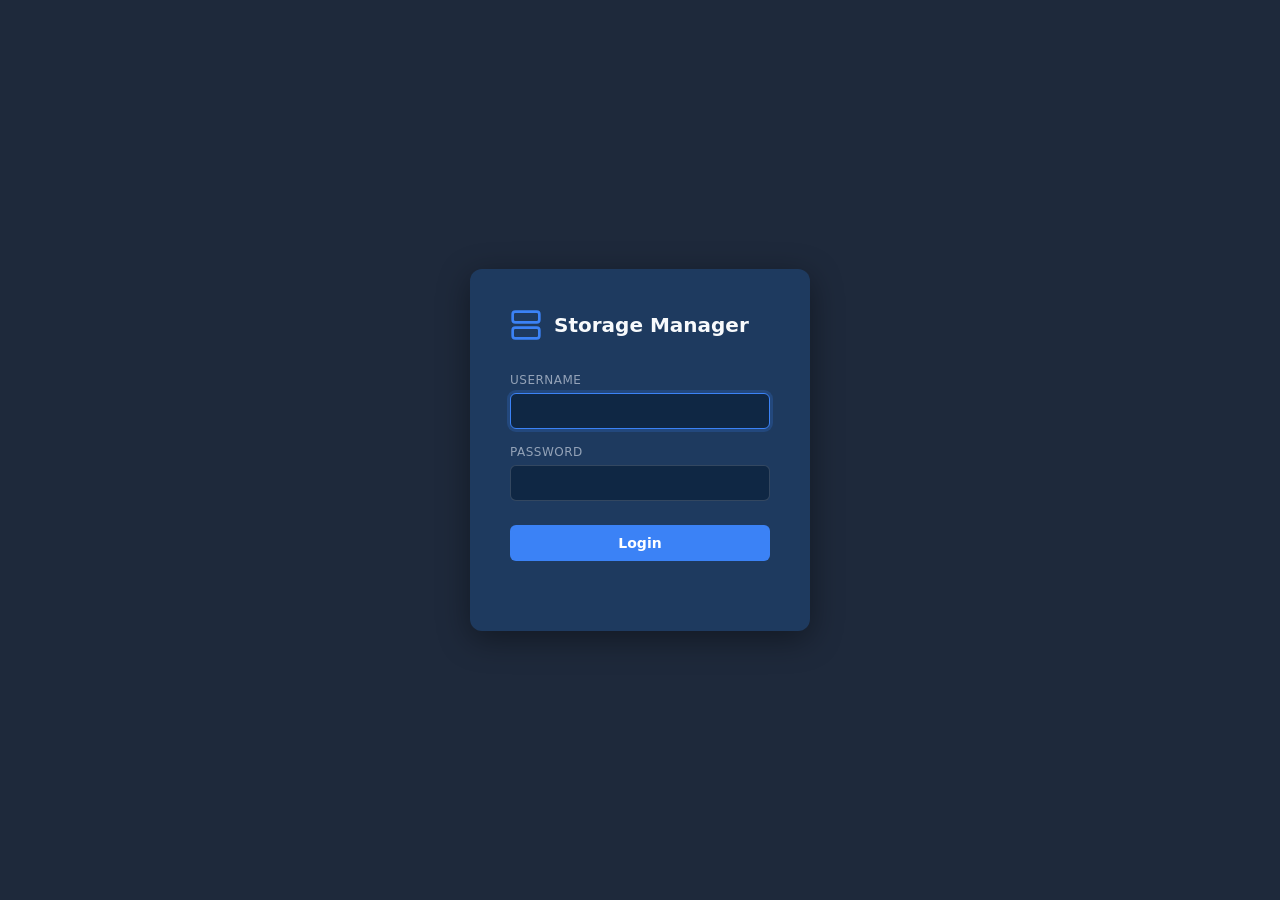
==== commit b993dddd: "feat: add login screen, use level-1 btrfs sizes, update all docs - Session-based auth with username/" ====
--- a/static/index.html
+++ b/static/index.html
@@ -39,6 +39,22 @@
 .sidebar-footer { padding:12px 18px; border-top:1px solid rgba(255,255,255,.06); display:flex; align-items:center; gap:6px; }
 .lang-btn { background:transparent; color:var(--sidebar-text); border:1px solid rgba(255,255,255,.2); border-radius:4px; padding:3px 9px; font-size:12px; }
 .lang-btn.active { background:var(--sidebar-act); color:#fff; border-color:var(--sidebar-act); }
+.logout-btn { background:transparent; color:var(--sidebar-text); border:1px solid rgba(255,255,255,.2); border-radius:4px; padding:3px 9px; font-size:12px; margin-left:auto; }
+.logout-btn:hover { color:#f8fafc; border-color:rgba(255,255,255,.4); }
+
+/* ===================== LOGIN OVERLAY ===================== */
+#login-overlay { position:fixed; inset:0; background:var(--sidebar-bg); display:flex; align-items:center; justify-content:center; z-index:1000; }
+#login-overlay.hidden { display:none; }
+.login-card { background:#1e3a5f; border-radius:12px; padding:40px; width:340px; box-shadow:0 8px 32px rgba(0,0,0,.4); }
+.login-brand { display:flex; align-items:center; gap:12px; margin-bottom:32px; }
+.login-brand svg { width:32px; height:32px; color:#3b82f6; }
+.login-brand span { color:#f8fafc; font-size:20px; font-weight:700; }
+.login-card label { display:block; color:#94a3b8; font-size:12px; text-transform:uppercase; letter-spacing:.5px; margin-bottom:6px; margin-top:16px; }
+.login-card input { width:100%; background:#0f2744; border:1px solid rgba(255,255,255,.15); color:#f8fafc; border-radius:6px; padding:9px 12px; font-size:14px; }
+.login-card input:focus { border-color:#3b82f6; outline:none; box-shadow:0 0 0 3px rgba(59,130,246,.2); }
+.login-submit { margin-top:24px; width:100%; background:#3b82f6; color:#fff; border:none; border-radius:6px; padding:10px; font-size:14px; font-weight:600; cursor:pointer; }
+.login-submit:hover { background:#2563eb; }
+.login-error { color:#f87171; font-size:13px; margin-top:12px; min-height:18px; text-align:center; }
 
 /* ---- MAIN ---- */
 .main { flex:1; display:flex; flex-direction:column; overflow:hidden; background:var(--bg); }
@@ -176,6 +192,8 @@
 .toast.warning { background:var(--warning); }
 .toast.fading  { opacity:0; }
 .empty-state { text-align:center; padding:40px 24px; color:var(--muted); }
+@keyframes spin { to { transform:rotate(360deg); } }
+.spinner { width:14px; height:14px; border:2px solid var(--border); border-top-color:var(--primary); border-radius:50%; animation:spin .7s linear infinite; display:inline-block; vertical-align:middle; flex-shrink:0; }
 </style>
 </head>
 <body>
@@ -211,6 +229,7 @@
     <div class="sidebar-footer">
       <button class="lang-btn" id="btn-en" onclick="setLang('en')">EN</button>
       <button class="lang-btn" id="btn-nl" onclick="setLang('nl')">NL</button>
+      <button class="logout-btn" id="logout-btn" onclick="doLogout()" style="display:none" title="Logout">↩</button>
     </div>
   </aside>
 
@@ -243,7 +262,7 @@
                 <thead><tr>
                   <th onclick="sortSharesBy('name')"    style="width:160px"><div class="th-inner"><span class="th-text" data-i18n="col_name"></span><span class="sort-icon">↕</span></div></th>
                   <th onclick="sortSharesBy('path')"    style="width:200px"><div class="th-inner"><span class="th-text" data-i18n="col_path"></span><span class="sort-icon">↕</span></div></th>
-                  <th onclick="sortSharesBy('size_human')" style="width:100px"><div class="th-inner"><span class="th-text" data-i18n="col_size"></span><span class="sort-icon">↕</span></div></th>
+                  <th onclick="sortSharesBy('size_bytes')" style="width:100px"><div class="th-inner"><span class="th-text" data-i18n="col_size"></span><span class="sort-icon">↕</span></div></th>
                   <th onclick="sortSharesBy('size_gb')" style="width:90px"><div class="th-inner"><span class="th-text" data-i18n="col_gb"></span><span class="sort-icon">↕</span></div></th>
                   <th class="no-sort" style="width:160px"><div class="th-inner"><span class="th-text" data-i18n="col_usage"></span></div></th>
                 </tr></thead>
@@ -342,6 +361,17 @@
               </select>
             </div>
           </div>
+          <div class="settings-section">
+            <h3>Login</h3>
+            <div class="form-row">
+              <label class="form-label">Username</label>
+              <input type="text" id="auth-username" style="width:180px" autocomplete="off">
+            </div>
+            <div class="form-row">
+              <label class="form-label">Password</label>
+              <input type="password" id="auth-password" style="width:180px" autocomplete="new-password" placeholder="Leave blank to keep current">
+            </div>
+          </div>
           <button class="btn-primary" onclick="saveSettings()" data-i18n="save_settings"></button>
         </div></div>
       </div>
@@ -375,6 +405,22 @@
   </div>
 </div>
 
+<!-- LOGIN OVERLAY -->
+<div id="login-overlay" class="hidden">
+  <div class="login-card">
+    <div class="login-brand">
+      <svg viewBox="0 0 24 24" fill="none" stroke="currentColor" stroke-width="2"><rect x="2" y="2" width="20" height="8" rx="2"/><rect x="2" y="14" width="20" height="8" rx="2"/><line x1="6" y1="6" x2="6.01" y2="6"/><line x1="6" y1="18" x2="6.01" y2="18"/></svg>
+      <span>Storage Manager</span>
+    </div>
+    <label>Username</label>
+    <input type="text" id="login-username" autocomplete="username">
+    <label>Password</label>
+    <input type="password" id="login-password" autocomplete="current-password" onkeydown="if(event.key==='Enter')doLogin()">
+    <button class="login-submit" onclick="doLogin()">Login</button>
+    <div class="login-error" id="login-error"></div>
+  </div>
+</div>
+
 <div id="toasts"></div>
 
 <script>
@@ -388,7 +434,7 @@
     nav_history: 'History',    nav_settings: 'Settings',
     stat_total: 'Total Storage', stat_count: 'Shares', stat_largest: 'Largest Share', stat_excel_rows: 'Customers in Excel',
     nas_shares: 'NAS Shares', refresh: 'Refresh',
-    col_name: 'Share Name', col_path: 'Path', col_size: 'Size', col_gb: 'GB', col_usage: 'Usage',
+    col_name: 'Share Name', col_path: 'Path', col_size: 'Size', col_gb: 'Size (GB)', col_usage: 'Usage',
     loading: 'Loading…', no_shares: 'No shares found. Check share paths in Settings.',
     updated: 'Updated',
     upload_excel: 'Upload Excel', export_excel: 'Export (.xlsx)', save: 'Save',
@@ -423,6 +469,7 @@
     restore_links_success: 'Links restored!', restore_links_failed: 'Restore failed: ',
     volume_info: 'Volume: {total} total, {free} free',
     scanning: 'Scanning {done} of {total}…', scan_error: 'Scan error: ',
+    scan_busy: 'Scan already in progress — showing cached data.',
   },
   nl: {
     brand: 'Opslag\nBeheer',
@@ -430,7 +477,7 @@
     nav_history: 'Geschiedenis', nav_settings: 'Instellingen',
     stat_total: 'Totale opslag', stat_count: 'Shares', stat_largest: 'Grootste share', stat_excel_rows: 'Klanten in Excel',
     nas_shares: 'NAS Shares', refresh: 'Vernieuwen',
-    col_name: 'Share naam', col_path: 'Pad', col_size: 'Grootte', col_gb: 'GB', col_usage: 'Gebruik',
+    col_name: 'Share naam', col_path: 'Pad', col_size: 'Grootte', col_gb: 'Grootte (GB)', col_usage: 'Gebruik',
     loading: 'Laden…', no_shares: 'Geen shares gevonden. Controleer de share paden in Instellingen.',
     updated: 'Bijgewerkt',
     upload_excel: 'Excel uploaden', export_excel: 'Exporteren (.xlsx)', save: 'Opslaan',
@@ -465,6 +512,7 @@
     restore_links_success: 'Koppelingen hersteld!', restore_links_failed: 'Herstel mislukt: ',
     volume_info: 'Volume: {total} totaal, {free} vrij',
     scanning: '{done} van {total} scannen…', scan_error: 'Scan fout: ',
+    scan_busy: 'Scan al bezig — gecachte data wordt getoond.',
   },
 };
 
@@ -518,7 +566,7 @@
 
 // ===================== STATE =====================
 const S = {
-  shares: [], volumes: {}, scanStream: null,
+  shares: [], volumes: {}, scanStream: null, sharesUpdatedAt: null,
   shareSort: { col: 'size_bytes', dir: 'desc' },
   excel:  { headers: [], rows: [], _meta: {} },
   editBuffer: [],
@@ -584,14 +632,52 @@
 }
 function closeModal() { document.getElementById('modal').classList.add('hidden'); }
 
+// ===================== AUTH =====================
+function showLogin() {
+  document.getElementById('login-overlay').classList.remove('hidden');
+  document.getElementById('login-error').textContent = '';
+  document.getElementById('login-username').value = '';
+  document.getElementById('login-password').value = '';
+  setTimeout(() => document.getElementById('login-username').focus(), 50);
+}
+function hideLogin() {
+  document.getElementById('login-overlay').classList.add('hidden');
+  document.getElementById('logout-btn').style.display = '';
+}
+async function checkAuth() {
+  const s = await fetch('/api/auth/status').then(r => r.json()).catch(() => ({authenticated: false}));
+  if (s.authenticated) { hideLogin(); return true; }
+  showLogin(); return false;
+}
+async function doLogin() {
+  const username = document.getElementById('login-username').value;
+  const password = document.getElementById('login-password').value;
+  const r = await fetch('/api/auth/login', { method:'POST', headers:{'Content-Type':'application/json'}, body:JSON.stringify({username, password}) });
+  if (r.ok) {
+    hideLogin();
+    GET('/api/mappings').then(d => { S.mappings = d; }).catch(() => {});
+    loadShares();
+  } else {
+    document.getElementById('login-error').textContent = 'Invalid username or password';
+    document.getElementById('login-password').value = '';
+  }
+}
+async function doLogout() {
+  await fetch('/api/auth/logout', { method:'POST' });
+  document.getElementById('logout-btn').style.display = 'none';
+  showLogin();
+}
+
 // ===================== API =====================
 async function GET(url) {
   const r = await fetch(url);
+  if (r.status === 401) { showLogin(); throw new Error('Unauthorized'); }
   if (!r.ok) throw new Error(`HTTP ${r.status}`);
   return r.json();
 }
 async function POST(url, data) {
   const r = await fetch(url, { method:'POST', headers:{'Content-Type':'application/json'}, body:JSON.stringify(data) });
+  if (r.status === 401) { showLogin(); throw new Error('Unauthorized'); }
   if (!r.ok) { const e = await r.json().catch(()=>({error:'Unknown error'})); throw new Error(e.error || `HTTP ${r.status}`); }
   return r.json();
 }
@@ -614,29 +700,26 @@
 }
 
 // ===================== DASHBOARD =====================
-function renderScanProgress(done, total, warnings) {
-  const cell = document.getElementById('scan-progress-cell');
-  if (!cell) return;
-  const pct = total > 0 ? Math.round(done / total * 100) : 0;
-  const color = pct === 100 ? 'var(--success)' : 'var(--primary)';
-  cell.innerHTML = `<div style="padding:16px 12px">
-    <div style="display:flex;justify-content:space-between;margin-bottom:6px">
-      <span style="font-size:13px;color:var(--muted)">${t('scanning', {done, total: total || '…'})}</span>
-      <span style="font-size:12px;color:var(--muted)">${total ? pct + '%' : ''}</span>
-    </div>
-    <div class="bar-bg" style="height:8px">
-      <div class="bar-fill" style="width:${pct}%;background:${color};transition:width .25s"></div>
-    </div>
-    ${warnings.length ? `<div style="margin-top:8px;font-size:12px;color:var(--warning)">⚠ ${esc(warnings[warnings.length - 1])}</div>` : ''}
-  </div>`;
-}
-
 async function loadShares() {
   if (S.scanStream) { S.scanStream.close(); S.scanStream = null; }
   S.shares = [];
-  document.getElementById('shares-body').innerHTML =
-    `<tr><td colspan="5" id="scan-progress-cell"></td></tr>`;
-  renderScanProgress(0, 0, []);
+
+  // Show cached results immediately so the page isn't blank on refresh
+  try {
+    const cached = await GET('/api/shares/cached');
+    if (cached.shares && cached.shares.length) {
+      S.shares          = cached.shares;
+      S.volumes         = cached.volumes || {};
+      S.sharesUpdatedAt = cached.scanned_at || null;
+      renderShares();
+    } else {
+      document.getElementById('shares-body').innerHTML =
+        `<tr><td colspan="5" class="empty-state">${t('loading')}</td></tr>`;
+    }
+  } catch(_) {
+    document.getElementById('shares-body').innerHTML =
+      `<tr><td colspan="5" class="empty-state">${t('loading')}</td></tr>`;
+  }
 
   if (!window.EventSource) {
     try {
@@ -656,15 +739,26 @@
 
   es.onmessage = ev => {
     const msg = JSON.parse(ev.data);
-    if (msg.type === 'total') {
-      renderScanProgress(0, msg.count, warnings);
+    if (msg.type === 'busy') {
+      // Another scan is in progress — leave cached data, show notification
+      S.scanStream = null; es.close();
+      toast(t('scan_busy'), 'warning');
+    } else if (msg.type === 'discovered') {
+      // All share names/paths known: build skeleton rows immediately
+      S.shares = msg.shares.map(sh => ({
+        ...sh, scanning: true, size_bytes: null, size_gb: null, size_human: null
+      }));
+      if (msg.volumes) S.volumes = msg.volumes;
+      renderShares();
     } else if (msg.type === 'share') {
-      S.shares.push(msg.share);
+      // One share finished: find its skeleton row and fill in real data
+      const idx = S.shares.findIndex(s => s.name === msg.share.name && s.base === msg.share.base);
+      if (idx >= 0) S.shares[idx] = {...msg.share, scanning: false};
+      else S.shares.push({...msg.share, scanning: false});
       if (msg.warning) warnings.push(`${msg.share.name}: ${msg.warning}`);
-      renderScanProgress(msg.done, msg.total, warnings);
+      renderShares();
     } else if (msg.type === 'error') {
       warnings.push(msg.message);
-      renderScanProgress(S.shares.length, S.shares.length || 1, warnings);
     } else if (msg.type === 'done') {
       S.volumes = msg.volumes || {};
       S.scanStream = null; es.close();
@@ -674,6 +768,8 @@
 
   es.onerror = () => {
     if (S.scanStream) { S.scanStream.close(); S.scanStream = null; }
+    // Drop any shares still in skeleton state (their du never finished)
+    S.shares = S.shares.filter(s => !s.scanning);
     if (!S.shares.length) {
       document.getElementById('shares-body').innerHTML =
         `<tr><td colspan="5" style="color:var(--danger);padding:16px">${t('scan_error')}Connection lost</td></tr>`;
@@ -684,39 +780,58 @@
 }
 
 function _onScanDone(warnings) {
+  S.sharesUpdatedAt = new Date().toISOString();
   renderShares();
   warnings.forEach(w => toast(w, 'warning'));
-  document.getElementById('shares-updated').textContent =
-    t('updated') + ': ' + new Date().toLocaleTimeString(lang === 'nl' ? 'nl-NL' : 'en-GB');
   document.getElementById('sync-btn').disabled = !S.shares.length || !S.editBuffer.length;
 }
 
 function sortSharesBy(col) {
+  if (S.scanStream) return;   // sorting disabled while scan is in progress
   if (S.shareSort.col === col) S.shareSort.dir = S.shareSort.dir === 'asc' ? 'desc' : 'asc';
   else { S.shareSort.col = col; S.shareSort.dir = col === 'size_bytes' || col === 'size_gb' ? 'desc' : 'asc'; }
   renderShares();
 }
 
 function renderShares() {
-  const shares = [...S.shares].sort((a, b) => {
+  // Split into completed and still-scanning shares
+  const completedShares = S.shares.filter(s => !s.scanning);
+  const scanningShares  = S.shares.filter(s => s.scanning);
+
+  // Completed shares sorted by current sort column; scanning shares always at bottom (by name)
+  const sortedCompleted = [...completedShares].sort((a, b) => {
     const va = a[S.shareSort.col] ?? '', vb = b[S.shareSort.col] ?? '';
     const na = parseFloat(va), nb = parseFloat(vb);
     let cmp = (!isNaN(na) && !isNaN(nb)) ? na - nb : String(va).localeCompare(String(vb));
     return S.shareSort.dir === 'asc' ? cmp : -cmp;
   });
-
-  const totalB = shares.reduce((s, x) => s + x.size_bytes, 0);
-  document.getElementById('stat-total').textContent  = fmtBytes(totalB);
-  document.getElementById('stat-count').textContent  = shares.length;
+  const sortedScanning = [...scanningShares].sort((a, b) => a.name.localeCompare(b.name));
+  const shares = [...sortedCompleted, ...sortedScanning];
+
+  // Progress text or last-updated timestamp in the card header
+  const updEl = document.getElementById('shares-updated');
+  if (updEl) {
+    if (S.scanStream && S.shares.length > 0) {
+      updEl.textContent = t('scanning', {done: completedShares.length, total: S.shares.length});
+    } else {
+      updEl.textContent = S.sharesUpdatedAt ? t('updated') + ': ' + fmtDate(S.sharesUpdatedAt) : '';
+    }
+  }
+
+  const totalB = completedShares.reduce((s, x) => s + (x.size_bytes || 0), 0);
+  document.getElementById('stat-total').textContent  = completedShares.length ? fmtBytes(totalB) : '—';
+  document.getElementById('stat-count').textContent  = S.shares.length || '—';
   document.getElementById('stat-excel-rows').textContent = S.editBuffer.length || (S.excel.rows ? S.excel.rows.length : '—');
-  if (shares.length) {
-    // largest by bytes (always from sorted-by-size perspective)
-    const biggest = [...S.shares].sort((a,b) => b.size_bytes - a.size_bytes)[0];
-    document.getElementById('stat-largest').textContent     = biggest.size_human;
+  if (completedShares.length) {
+    const biggest = [...completedShares].sort((a, b) => b.size_bytes - a.size_bytes)[0];
+    document.getElementById('stat-largest').textContent      = biggest.size_human;
     document.getElementById('stat-largest-name').textContent = biggest.name;
-  }
-
-  // Update sort indicators
+  } else {
+    document.getElementById('stat-largest').textContent      = '—';
+    document.getElementById('stat-largest-name').textContent = '';
+  }
+
+  // Sort indicators
   document.querySelectorAll('#shares-table thead th').forEach(th => {
     const col = th.getAttribute('onclick')?.match(/sortSharesBy\('(\w+)'\)/)?.[1];
     if (!col) return;
@@ -733,6 +848,20 @@
   }
 
   document.getElementById('shares-body').innerHTML = shares.map(s => {
+    if (s.scanning) {
+      return `<tr>
+        <td><strong>${esc(s.name)}</strong></td>
+        <td class="cell-muted cell-mono">${esc(s.path)}</td>
+        <td><div style="display:flex;align-items:center;gap:6px"><div class="spinner"></div></div></td>
+        <td class="cell-mono" style="color:var(--muted)">—</td>
+        <td>
+          <div class="bar-wrap">
+            <div class="bar-bg"><div class="bar-fill" style="width:0%;background:var(--primary)"></div></div>
+            <div style="font-size:10px;color:var(--muted);margin-top:2px">…</div>
+          </div>
+        </td>
+      </tr>`;
+    }
     const volTotal = getVolumeTotal(s.path);
     const denom    = volTotal || totalB || 1;
     const pct      = Math.min(100, (s.size_bytes / denom * 100));
@@ -1261,6 +1390,8 @@
     }
   });
   document.getElementById('mailbox-gb').value = cfg.mailbox_gb ?? 10;
+  document.getElementById('auth-username').value = cfg.auth_username || 'admin';
+  document.getElementById('auth-password').value = '';
 }
 
 function addSharePath() {
@@ -1282,13 +1413,17 @@
 
 async function saveSettings() {
   try {
-    const res = await POST('/api/settings', {
+    const pw = document.getElementById('auth-password').value;
+    const body = {
       share_paths:      S.settings.share_paths,
       exclude_shares:   S.settings.exclude_shares,
       upload_retention: parseInt(document.getElementById('upload-retention').value),
       edit_retention:   parseInt(document.getElementById('edit-retention').value),
       mailbox_gb:       parseFloat(document.getElementById('mailbox-gb').value) || 10,
-    });
+      auth_username:    document.getElementById('auth-username').value,
+    };
+    if (pw) body.auth_password = pw;
+    const res = await POST('/api/settings', body);
     S.settings = res.config;
     renderSettings();
     toast(t('settings_saved'), 'success');
@@ -1296,9 +1431,9 @@
 }
 
 // ===================== INIT =====================
-document.addEventListener('DOMContentLoaded', () => {
+document.addEventListener('DOMContentLoaded', async () => {
   lang = getLangFromEnv();
-  setLang(lang); // applies i18n + marks active button
+  setLang(lang);
 
   document.querySelectorAll('.nav-item').forEach(el => {
     el.addEventListener('click', () => showTab(el.dataset.tab));
@@ -1313,8 +1448,11 @@
     if (S.dirty) { e.preventDefault(); e.returnValue = ''; }
   });
 
-  GET('/api/mappings').then(d => { S.mappings = d; }).catch(() => {});
-  loadShares();
+  const authed = await checkAuth();
+  if (authed) {
+    GET('/api/mappings').then(d => { S.mappings = d; }).catch(() => {});
+    loadShares();
+  }
 });
 </script>
 </body>
